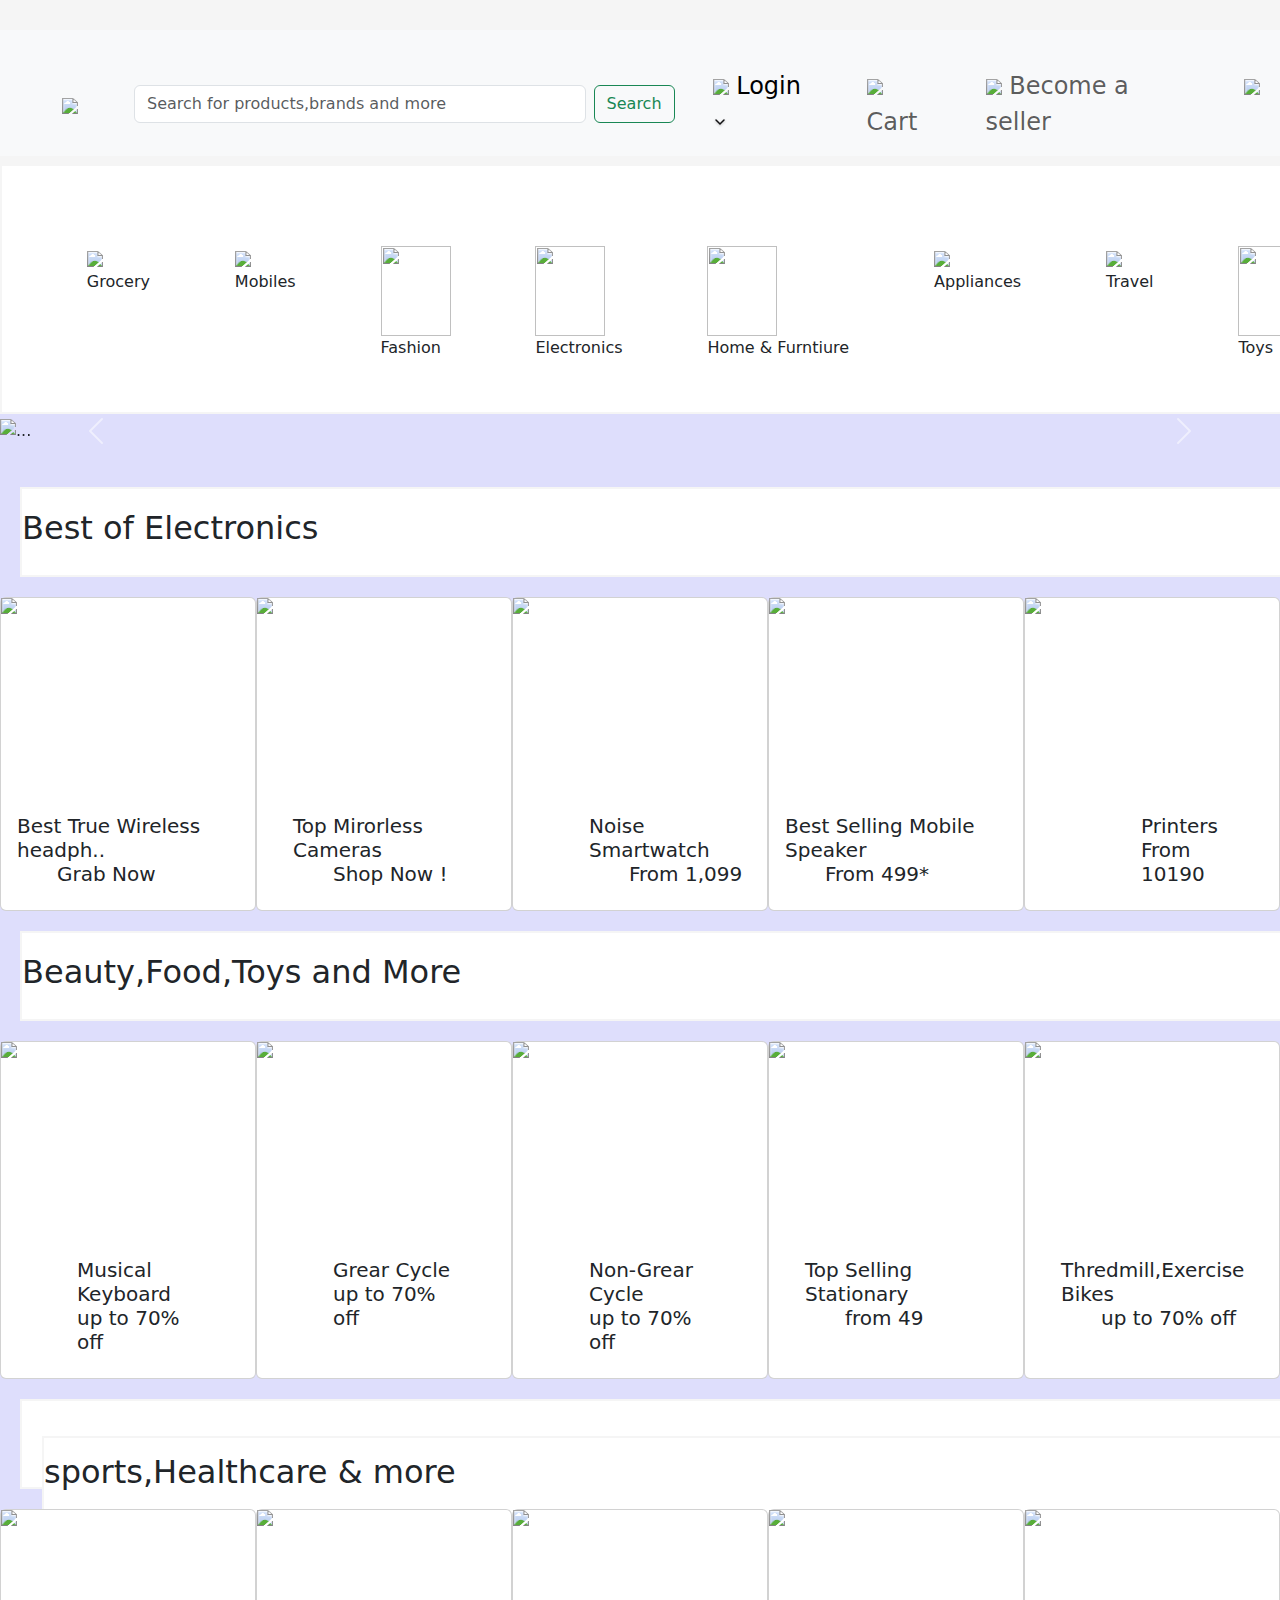
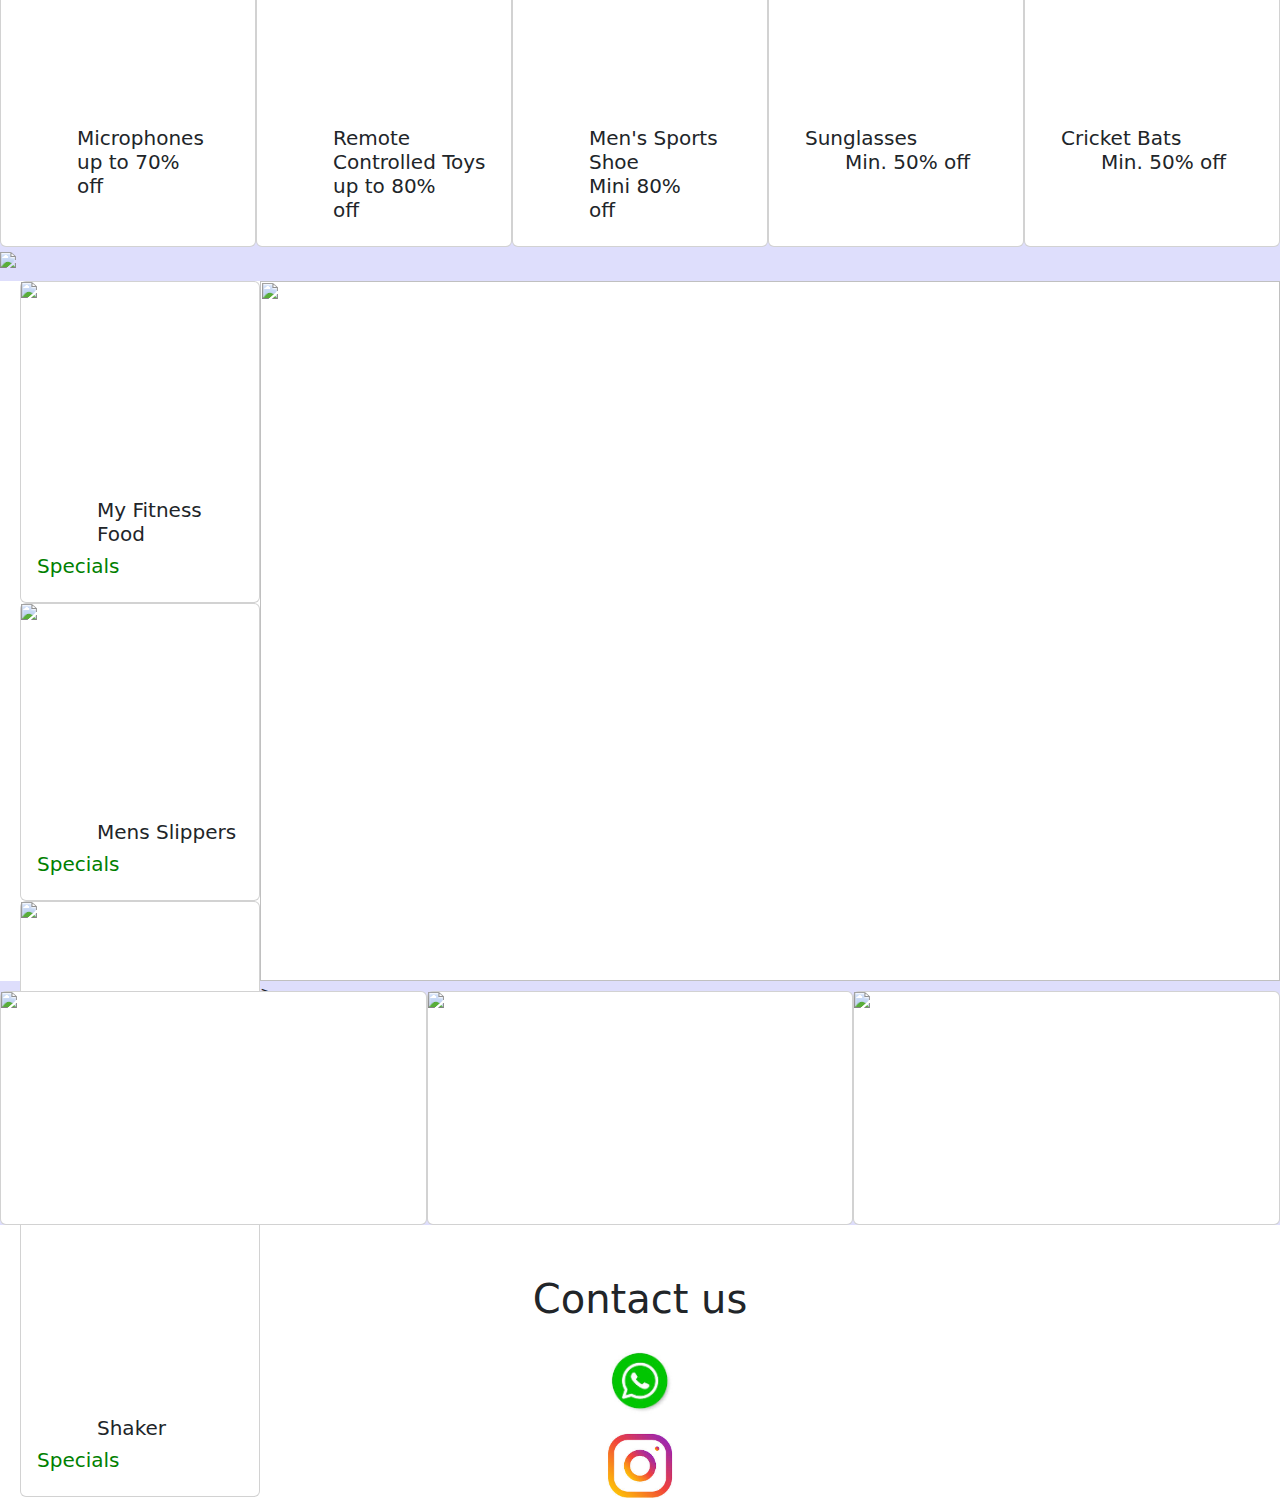
==== index.html @ 63bba064 "ecommerce" ====
<!doctype html>
<html lang="en">
  <head>
    <meta charset="utf-8">
    <meta name="viewport" content="width=device-width, initial-scale=1">
    <title>flipkart</title>
    <link href="https://cdn.jsdelivr.net/npm/bootstrap@5.3.3/dist/css/bootstrap.min.css" rel="stylesheet" integrity="sha384-QWTKZyjpPEjISv5WaRU9OFeRpok6YctnYmDr5pNlyT2bRjXh0JMhjY6hW+ALEwIH" crossorigin="anonymous">
    <script src="https://cdn.jsdelivr.net/npm/@popperjs/core@2.11.8/dist/umd/popper.min.js" integrity="sha384-I7E8VVD/ismYTF4hNIPjVp/Zjvgyol6VFvRkX/vR+Vc4jQkC+hVqc2pM8ODewa9r" crossorigin="anonymous"></script>
<script src="https://cdn.jsdelivr.net/npm/bootstrap@5.3.3/dist/js/bootstrap.min.js" integrity="sha384-0pUGZvbkm6XF6gxjEnlmuGrJXVbNuzT9qBBavbLwCsOGabYfZo0T0to5eqruptLy" crossorigin="anonymous"></script>
<link rel="stylesheet" href="style.css">
<link rel="icon" href="https://tse1.mm.bing.net/th?id=OIP.K0SmXuxU9qfUQf_ccYJQ_AHaHa&pid=Api&P=0&h=180">
</head>
  <body>
     <div class="navbar">
        <nav class="navbar navbar-expand-lg bg-body-tertiary">
            <div class="container-fluid">
             
              <a class="navbar-brand" id="logo">
                <img src="https://static-assets-web.flixcart.com/batman-returns/batman-returns/p/images/fkheaderlogo_exploreplus-44005d.svg">
              </a>
              <button class="navbar-toggler" type="button" data-bs-toggle="collapse" data-bs-target="#navbarSupportedContent" aria-controls="navbarSupportedContent" aria-expanded="false" aria-label="Toggle navigation">
                <span class="navbar-toggler-icon"></span>
              </button>
              <div class="collapse navbar-collapse" id="navbarSupportedContent">
                <form class="d-flex" role="search" id="bar">
                  <input class="form-control me-2" type="search" placeholder="Search for products,brands and more" aria-label="Search" id="bar1">
                  <button class="btn btn-outline-success" type="submit">Search</button>
                </form>
                <div class="navbar-left">
                    <ul class="navbar-nav me-auto mb-2 mb-lg-0">
                        <li class="nav-item" id="item-nav">
                          <a class="nav-link active" aria-current="page" href="#">
                            <img src="https://static-assets-web.flixcart.com/batman-returns/batman-returns/p/images/profile-52e0dc.svg">
                            <h>Login</h>
                            <img src="[data-uri]">
                          </a>
                        </li>
                        <li class="nav-item" id="item-nav">
                          <a class="nav-link" href="#">
                            <img src="https://static-assets-web.flixcart.com/batman-returns/batman-returns/p/images/header_cart-eed150.svg">
                            <h>Cart</h>
                          </a>
                        </li>
                        <li class="nav-item" id="item-nav">
                          <a class="nav-link ">
                            <img src="https://static-assets-web.flixcart.com/batman-returns/batman-returns/p/images/Store-9eeae2.svg">
                                <h> Become a seller</h>
                          </a>
                        </li>
                        <li class="nav-item" id="item-nav">
                            <a class="nav-link ">
                              <img src="https://static-assets-web.flixcart.com/batman-returns/batman-returns/p/images/header_3verticalDots-ea7819.svg">
                            </a>
                          </li>
                      </ul>
                </div>
              </div>
            </div>
          </nav>
       </div>
     </div>
     <div id="navnext">
        <a src="https://www.flipkart.com/grocery-supermart-store?marketplace=GROCERY&fm=neo%2Fmerchandising&iid=M_74c12867-5eb8-4ddf-a875-1bf33168364e_1_372UD5BXDFYS_MC.CBUR1Q46W5F1&otracker=hp_rich_navigation_1_1.navigationCard.RICH_NAVIGATION_Grocery_CBUR1Q46W5F1&otracker1=hp_rich_navigation_PINNED_neo%2Fmerchandising_NA_NAV_EXPANDABLE_navigationCard_cc_1_L0_view-all&cid=CBUR1Q46W5F1">
            <img src="https://rukminim1.flixcart.com/flap/94/94/image/29327f40e9c4d26b.png?q=100">
            <br>
            <h>Grocery</h>
        </a>
        <a>
                <img src="https://rukminim1.flixcart.com/flap/94/94/image/22fddf3c7da4c4f4.png?q=100"> <br>
                <h>Mobiles</h>
        </a>
        <a>

            <img src="https://tse4.mm.bing.net/th?id=OIP.-4gkV_vq2steYDCr54M4_gHaFO&pid=Api&P=0&h=100" id="fa">
            <br>
            <h>Fashion</h>
        </a>
        <a>
            <img src="https://tse4.mm.bing.net/th?id=OIP.T08srnMABKd5sEUYyjH9PwHaFN&pid=Api&P=0&h=90" id="fa"> <br>
            <h> Electronics</h>
        </a>
        <a>
            <img src="https://tse3.mm.bing.net/th?id=OIP.CpX60KoA_bSijC-ANrhvsAHaHa&pid=Api&P=0&h=180" id="fa"><br>
            <h> Home & Furntiure</h>
        </a>
        <a>
            <img src="https://rukminim1.flixcart.com/fk-p-flap/94/94/image/0139228b2f7eb413.jpg?q=100"> <br>
            <h>Appliances</h>
        </a>
        <a>
            <img src="https://rukminim1.flixcart.com/flap/94/94/image/71050627a56b4693.png?q=100"> <br>
            <h> Travel</h>
        </a>
        <a>
            <img src="https://purepng.com/public/uploads/large/purepng.com-teddy-bearobjectstoybearteddy-beardoll-631521882725jykyi.png"id="fa"><br>
            <h>Toys</h>
        </a>
        <a>
            <img src="https://cdn.dnaindia.com/sites/default/files/styles/full/public/2018/06/14/692992-electrictwowheeler-061418.jpg"id=fa><br>
            <h> Two Wheeelers</h>
        </a>
     </div>
     <div class="courasel">
        <div id="carouselExample" class="carousel slide">
            <div class="carousel-inner">
              <div class="carousel-item active">
                <img src="https://rukminim1.flixcart.com/fk-p-flap/1600/270/image/dd9758027c1159c0.jpg?q=20" class="d-block w-110 " alt="...">
              </div>
              <div class="carousel-item">
                <img src="https://rukminim1.flixcart.com/fk-p-flap/1600/270/image/345037032e3daaaf.jpg?q=20" class="d-block w-110" alt="...">
              </div>
              <div class="carousel-item">
                <img src="https://rukminim1.flixcart.com/fk-p-flap/1600/270/image/344b415ae558759a.jpg?q=20" class="d-block w-110" alt="...">
              </div>
              <div class="carousel-item">
                <img src="https://rukminim1.flixcart.com/fk-p-flap/1600/270/image/1e31c9d65e3b4592.jpg?q=20" class="d-block w-110" alt="...">
              </div>
              <div class="carousel-item">
                <img src="https://rukminim1.flixcart.com/fk-p-flap/1600/270/image/1f25201ced5d720d.jpg?q=20" class="d-block w-110" alt="...">
              </div>
            </div>
            <button class="carousel-control-prev" type="button" data-bs-target="#carouselExample" data-bs-slide="prev">
              <span class="carousel-control-prev-icon"  aria-hidden="true"></span>
              <span class="visually-hidden">Previous</span>
            </button>
            <button class="carousel-control-next" type="button" data-bs-target="#carouselExample" data-bs-slide="next">
              <span class="carousel-control-next-icon" aria-hidden="true"></span>
              <span class="visually-hidden">Next</span>
            </button>
          </div>
     </div>
     <br>
     <div class="a">
        <h> Best of Electronics</h>  
     </div>
     <div class="c">
        
        <div class="card" style="width: 18rem;" id="c1">
            <img src="https://tse2.mm.bing.net/th?id=OIP.R-umRfJL1rGqSiLNRWQYigHaHa&pid=Api&P=0&h=180" id="i1">
            <div class="card-body">
              <h5 class="card-title">Best True Wireless headph..</h><br> 
              <p class="card-text" id="c1p1">Grab Now</p>
            </div>
          </div>
          <div class="card" style="width: 18rem;" id="c1">
            <img src="https://purepng.com/public/uploads/large/purepng.com-photo-cameraphoto-cameracameracapturing-imagesphotographsdslrstill-camera-1701528367177eodfh.png" id="i1">
            <div class="card-body">
              <h5 class="card-title" id="c1h2">Top Mirorless Cameras</h><br> 
              <p class="card-text" id="c1p1">Shop Now !</p>
            </div>
          </div>
          <div class="card" style="width: 18rem;" id="c1">
            <img src="https://tse2.mm.bing.net/th?id=OIP.S6dW2Tz4tiz0Q1ALaJIl3AHaIQ&pid=Api&P=0&h=180" id="i1">
            <div class="card-body">
              <h5 class="card-title" id="c1h3">Noise Smartwatch</h><br> 
              <p class="card-text" id="c1p1">From 1,099</p>
            </div>
          </div>
          <div class="card" style="width: 18rem;" id="c1">
            <img src="https://tse2.mm.bing.net/th?id=OIP.tmSeR1xfm0B-T0u8kzOrCgHaHa&pid=Api&P=0&h=180" id="i1">
            <div class="card-body">
              <h5 class="card-title">Best Selling Mobile Speaker</h><br> 
              <p class="card-text" id="c1p1">From 499*</p>
            </div>
          </div>
          <div class="card" style="width: 18rem;" id="c1">
            <img src="https://tse1.mm.bing.net/th?id=OIP.7pfpb1Xd5Y7BZMw8NAYbkAHaE7&pid=Api&P=0&h=180https://tse1.mm.bing.net/th?id=OIP.7pfpb1Xd5Y7BZMw8NAYbkAHaE7&pid=Api&P=0&h=180" id="i1">
            <div class="card-body">
              <h5 class="card-title" id="c1h5">Printers</h><br> 
              <p class="card-text" id="c1p2">From 10190</p>
            </div>
          </div>
     </div>
     <div class="a">
        <h> Beauty,Food,Toys and More  </h>  
     </div>
     <div class="ca">
        <div class="card" style="width: 18rem;" id="c1">
            <img src="https://tse2.mm.bing.net/th?id=OIP.7AnLy0TOph7EscUUyBe1zwHaEk&pid=Api&P=0&h=180" id="i1">
            <div class="card-body">
              <h5 class="card-title" id="c1h3">Musical Keyboard</h><br> 
              <p class="card-text" id="c1p2">up to 70% off</p>
            </div>
          </div>
    
        <div class="card" style="width: 18rem;" id="c1">
            <img src="https://tse1.mm.bing.net/th?id=OIP.MiIg81oCiAsXHeRlHPLyTwHaEy&pid=Api&P=0&h=180" id="i1">
            <div class="card-body">
              <h5 class="card-title" id="c1h3">Grear Cycle</h><br> 
              <p class="card-text" id="c1p2">up to 70% off</p>
            </div>
          </div>
          <div class="card" style="width: 18rem;" id="c1">
            <img src="https://tse1.mm.bing.net/th?id=OIP.dxvXFTftubkYygvDuXuUsQHaHa&pid=Api&P=0&h=180" id="i1">
            <div class="card-body">
              <h5 class="card-title" id="c1h3">Non-Grear Cycle</h><br> 
              <p class="card-text" id="c1p2">up to 70% off</p>
            </div>
          </div>
          <div class="card" style="width: 18rem;" id="c1">
            <img src="https://tse3.mm.bing.net/th?id=OIP.LPmnIFDlqfODC506KFqUXQHaFk&pid=Api&P=0&h=180" id="i1">
            <div class="card-body">
              <h5 class="card-title" id="c1h2">Top Selling Stationary</h><br> 
              <p class="card-text" id="c1p1">from 49</p>
            </div>
          </div>
          <div class="card" style="width: 18rem;" id="c1">
            <img src="https://tse4.mm.bing.net/th?id=OIP.EyKQou_q4jRuCDymbmiNlwHaFk&pid=Api&P=0&h=180" id="i1">
            <div class="card-body">
              <h5 class="card-title" id="c1h2">Thredmill,Exercise Bikes</h><br> 
              <p class="card-text" id="c1p1">up to 70% off</p>
            </div>
          </div>
    </div>
    <div class="a">
      <h1 class="h3">
        sports,Healthcare & more
      </h>
    </div>
      <div class="cb">
        <div class="card" style="width: 18rem;" id="c1">
            <img src="https://tse4.mm.bing.net/th?id=OIP.TTbJrxQDD0f1RhKRgdjxTgHaHa&pid=Api&P=0&h=180" id="i1">
            <div class="card-body">
              <h5 class="card-title" id="c1h3">Microphones</h><br> 
              <p class="card-text" id="c1p2">up to 70% off</p>
            </div>
          </div>
    
        <div class="card" style="width: 18rem;" id="c1">
            <img src="https://tse4.mm.bing.net/th?id=OIP.ApZT9Xly7KDlPmA9728SbQHaHa&pid=Api&P=0&h=180" id="i1">
            <div class="card-body">
              <h5 class="card-title" id="c1h3">Remote Controlled Toys</h><br> 
              <p class="card-text" id="c1p2">up to 80% off</p>
            </div>
          </div>
          <div class="card" style="width: 18rem;" id="c1">
            <img src="https://tse3.mm.bing.net/th?id=OIP.-EI3TXaeDsgjmEeCIvyPZQHaFj&pid=Api&P=0&h=180" id="i1">
            <div class="card-body">
              <h5 class="card-title" id="c1h3">Men's Sports Shoe</h><br> 
              <p class="card-text" id="c1p2">Mini 80% off</p>
            </div>
          </div>
          <div class="card" style="width: 18rem;" id="c1">
            <img src="https://tse4.mm.bing.net/th?id=OIP.Dv3bEF3WyemSkoqhuVchkAHaEr&pid=Api&P=0&h=180" id="i1">
            <div class="card-body">
              <h5 class="card-title" id="c1h2">Sunglasses</h><br> 
              <p class="card-text" id="c1p1">Min. 50% off</p>
            </div>
          </div>
          <div class="card" style="width: 18rem;" id="c1">
            <img src="https://tse4.mm.bing.net/th?id=OIP.L3IBSD5ifJBWQLAYYx2fHgAAAA&pid=Api&P=0&h=180" id="i1">
            <div class="card-body">
              <h5 class="card-title" id="c1h2">Cricket Bats</h><br> 
              <p class="card-text" id="c1p1">Min. 50% off</p>
            </div>
          </div>
    </div>
    <div class="single image">
       <img src="https://rukminim1.flixcart.com/fk-p-flap/1600/350/image/79e157c84ac42c65.png?q=20">
    </div>
    <div class="parent">
      <div  id="a">
        <div class="a1">
          <div class="card" style="width: 15rem;" id="c1">
            <img src="https://tse2.mm.bing.net/th?id=OIP.6EU7rJ2VrrKSTYbCc4R3oQHaHa&pid=Api&P=0&h=180" id="i1">
            <div class="card-body">
              <h5 class="card-title" id="c1h3">My Fitness Food</h><br> 
              <h5 class="card-title" id="a1h3"><span>Specials</span></h5>
            </div>
          </div>
          <div class="card" style="width: 15rem;" id="c1">
            <img src="https://tse1.mm.bing.net/th?id=OIP.P4P3YGiQLiMAXMtkVDGP7wHaFN&pid=Api&P=0&h=180" id="i1">
            <div class="card-body">
              <h5 class="card-title" id="c1h3">Mens Slippers</h><br> 
              <h5 class="card-title" id="a1h3"><span>Specials</span></h5>
            </div>
          </div>
          <div class="card" style="width: 15rem;" id="c1" >
            <img src="https://tse2.mm.bing.net/th?id=OIP.pv7EcZj_0Ws5mgjKw9QAfgHaHa&pid=Api&P=0&h=180" id="i1">
            <div class="card-body">
              <h5 class="card-title" id="c1h3"MUSCLEBLAZE</h><br> 
              <h5 class="card-title" id="a1h3"><span>Specials</span></h5>
            </div>
          </div>
          <div class="card" style="width: 15rem;" id="c1">
            <img src="https://tse2.mm.bing.net/th?id=OIP.jJrkXKOJll7sph4ToizqFQHaHa&pid=Api&P=0&h=180" id="i1">
            <div class="card-body">
              <h5 class="card-title" id="c1h3">Shaker  </h><br> 
              <h5 class="card-title" id="a1h3"><span>Specials</span></h5>
            </div>
          </div>
        </div>
      </div>
      <div  id="b">
        <img src="https://tse4.mm.bing.net/th?id=OIP.tQDV764uCuYm87yiMKlZ6QAAAA&pid=Api&P=0&h=180" id="b">>  
      </div> 
    </div>
    <div class="parent">
      <div class="card" style="width: 32rem; " id="c2">
        <img src="https://rukminim2.flixcart.com/fk-p-flap/520/280/image/94fa53fdc3f45c10.jpg?q=20" id="i1">
        <div class="card-body">
        </div>
      </div>
      <div class="card" style="width: 32rem; " id="c2">
        <img src="https://rukminim2.flixcart.com/fk-p-flap/520/280/image/1c7f8fc78f8e1cc3.jpg?q=20" id="i1">
        <div class="card-body">
        </div>
      </div>
      <div class="card" style="width: 32rem; " id="c2">
        <img src="https://rukminim2.flixcart.com/fk-p-flap/520/280/image/1c7f8fc78f8e1cc3.jpg?q=20" id="i1">
        <div class="card-body">
        </div>
      </div>
    </div>
    <div class="conclusion">
     
        <h1 class="conclusionh">
          Contact us
        </h1>
        <a>
          <img src="[data-uri]" class="social">
        </a>
        <a>
          <img src="[data-uri]" class="social1">
        </a>
    </div>
    <script src="https://cdn.jsdelivr.net/npm/bootstrap@5.3.3/dist/js/bootstrap.bundle.min.js" integrity="sha384-YvpcrYf0tY3lHB60NNkmXc5s9fDVZLESaAA55NDzOxhy9GkcIdslK1eN7N6jIeHz" crossorigin="anonymous"></script>
  </body>
</html>
---- style.css ----
body
{
    background-color: rgb(222, 222, 252);
}
.navbar
{
    width: 100%;
    padding-top: 30px;
    background-color: whitesmoke;
    position: sticky;
}
#bar
{
    padding-left: 40px;
    width: 50%;
    height: 80%;
   
}
.bar1
{
    background-color: rgb(16, 235, 235);
}
.navbar-left
{
    font-size: x-large;
}
#item-nav
{
    padding-left: 30px;
}
#logo

{
    padding-left: 50px;
}
#navnext
{ 
    position: static;
    height: 250px;
    width: 1600px;
    border: 2px solid whitesmoke;
   padding-top: 80px;
    background-color: white;
    display: flex;
    flex-direction: row;
    justify-content: space-evenly;
    align-content: center;
}
#fa
{
    height: 90px;
    width: 70px;
}
.a
{
    
    height: 90px;
    width: 1512px;
    border: 2px solid whitesmoke;
    font-size: xx-large;
    font: weight 500px;
    margin: 20px;
    background-color: white;
    padding-top: 15px;
}

#i1
{
    height: 200px;
}
#c1p1
{
   font-weight: 60px;
    padding-left: 40px;
}
.c
{
    display: flex;
    flex-direction: row;
    justify-content: space-evenly;
}
#c1h5
{
    padding-left: 100px;
}
#c1h2
{
    padding-left: 20px;
}
#c1h3
{
    padding-left: 60px ;
}
#c1p2
{
    padding-right: 50px;
}
.courasel
{
    padding-top: 5px;

}
.ca
{   
    
    display: flex;
    flex-direction: row;
    justify-content: space-evenly;
}
.h3
{
    height: 90px;
    width: 1512px;
    border: 2px solid whitesmoke;
    font-size: xx-large;
    font: weight 500px;
    margin: 20px;
    background-color: white;
    padding-top: 15px;
}
.cb
{
    display: flex;
    flex-direction: row;
    justify-content: space-evenly;
}
.parent
{
 display: flex;
 flex-direction: row;
 justify-content: space-evenly;
 margin-top: 10px;

}
#a
{
  background-color: white;
  width: 700px;
  height: 700px;
 
}
#b
{
 background-color: white;
 height: 700px;
 width: 1020px;
}
#a1h3
{
    color: green;
}
.a1
{
    margin-left: 20px;
    display: flex;
    flex-flow: row wrap;
    justify-content: space-around;
}
.conclusion
{
    display: flex;
   text-align: center;
   justify-content: center;
   align-content: center;
   background-color: white;
  flex-direction: column;
   
}
.conclusionh:hover
{
 color: green;
}
.conclusionh
{
    margin-top: 50px;
}
.social
{
    height: 100px;
    width: 100px;
}
.social1
{
    height: 70px;
    width: 70px;
}
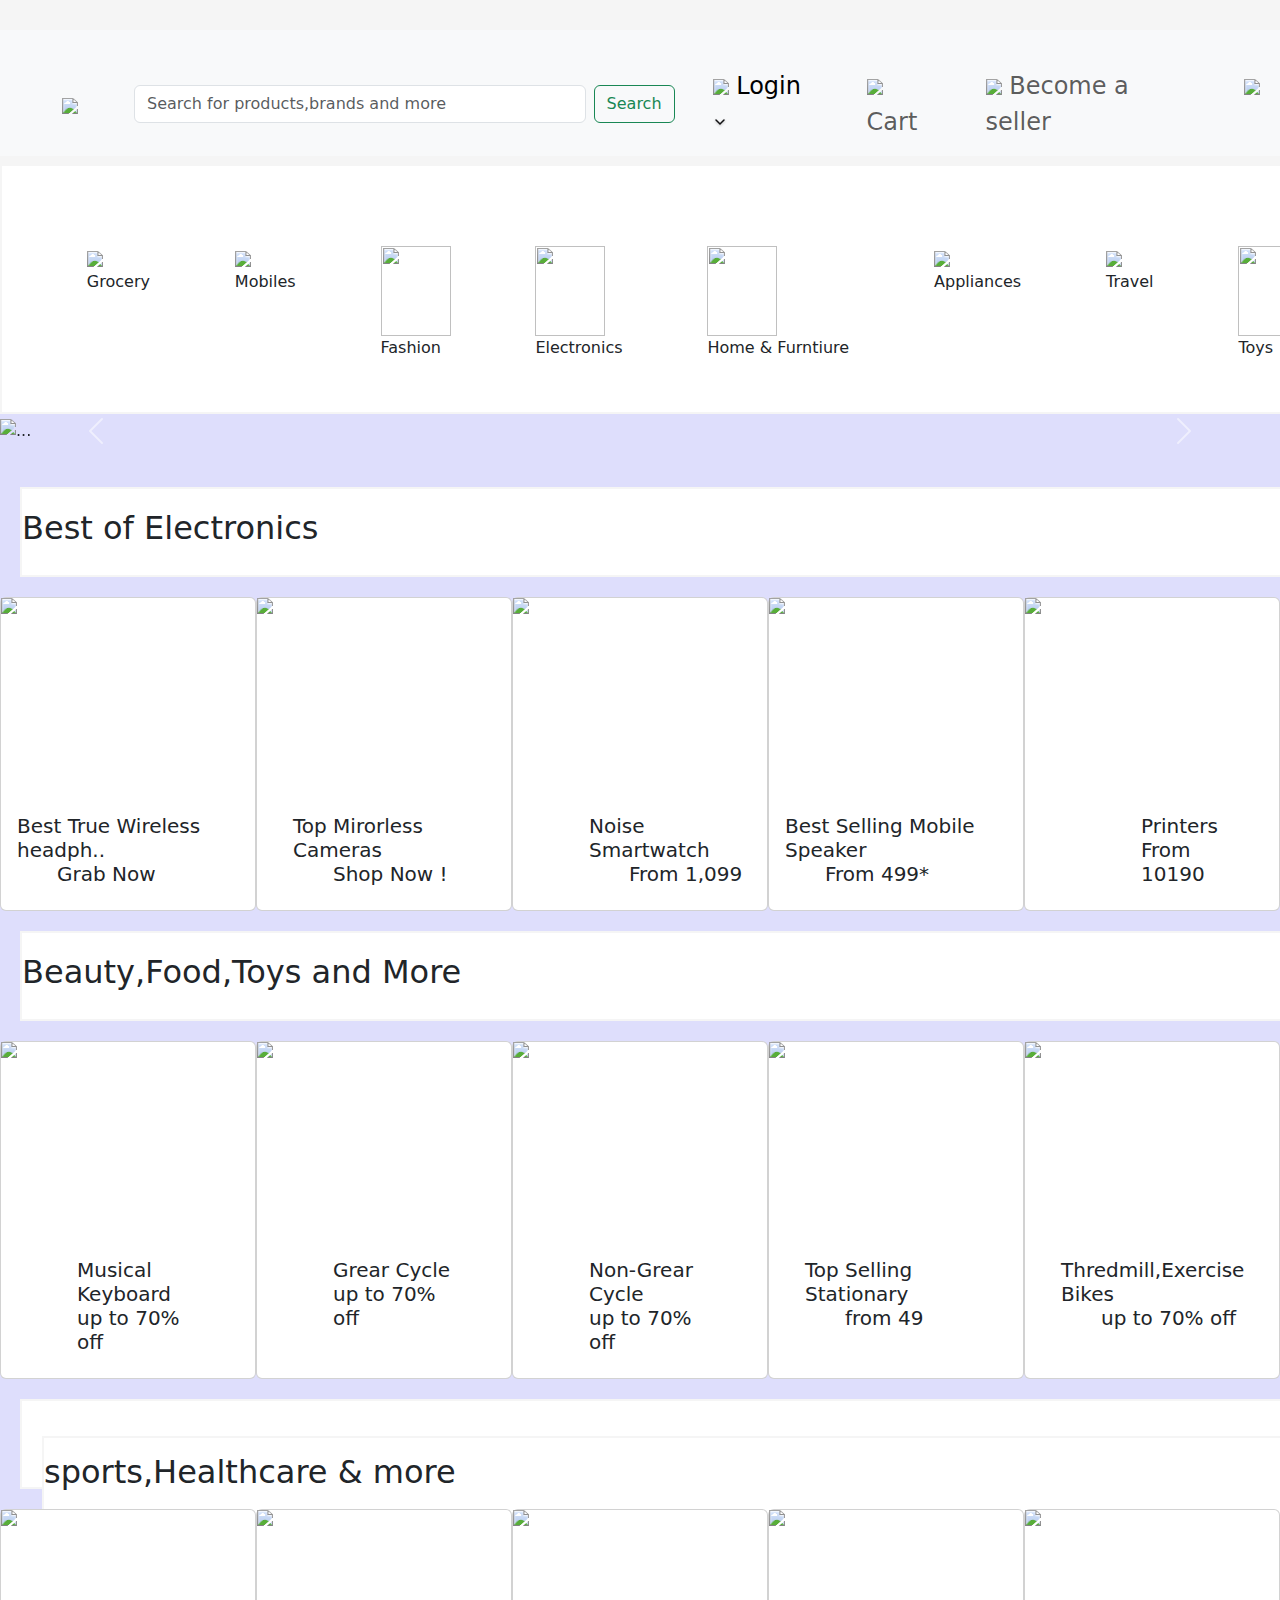
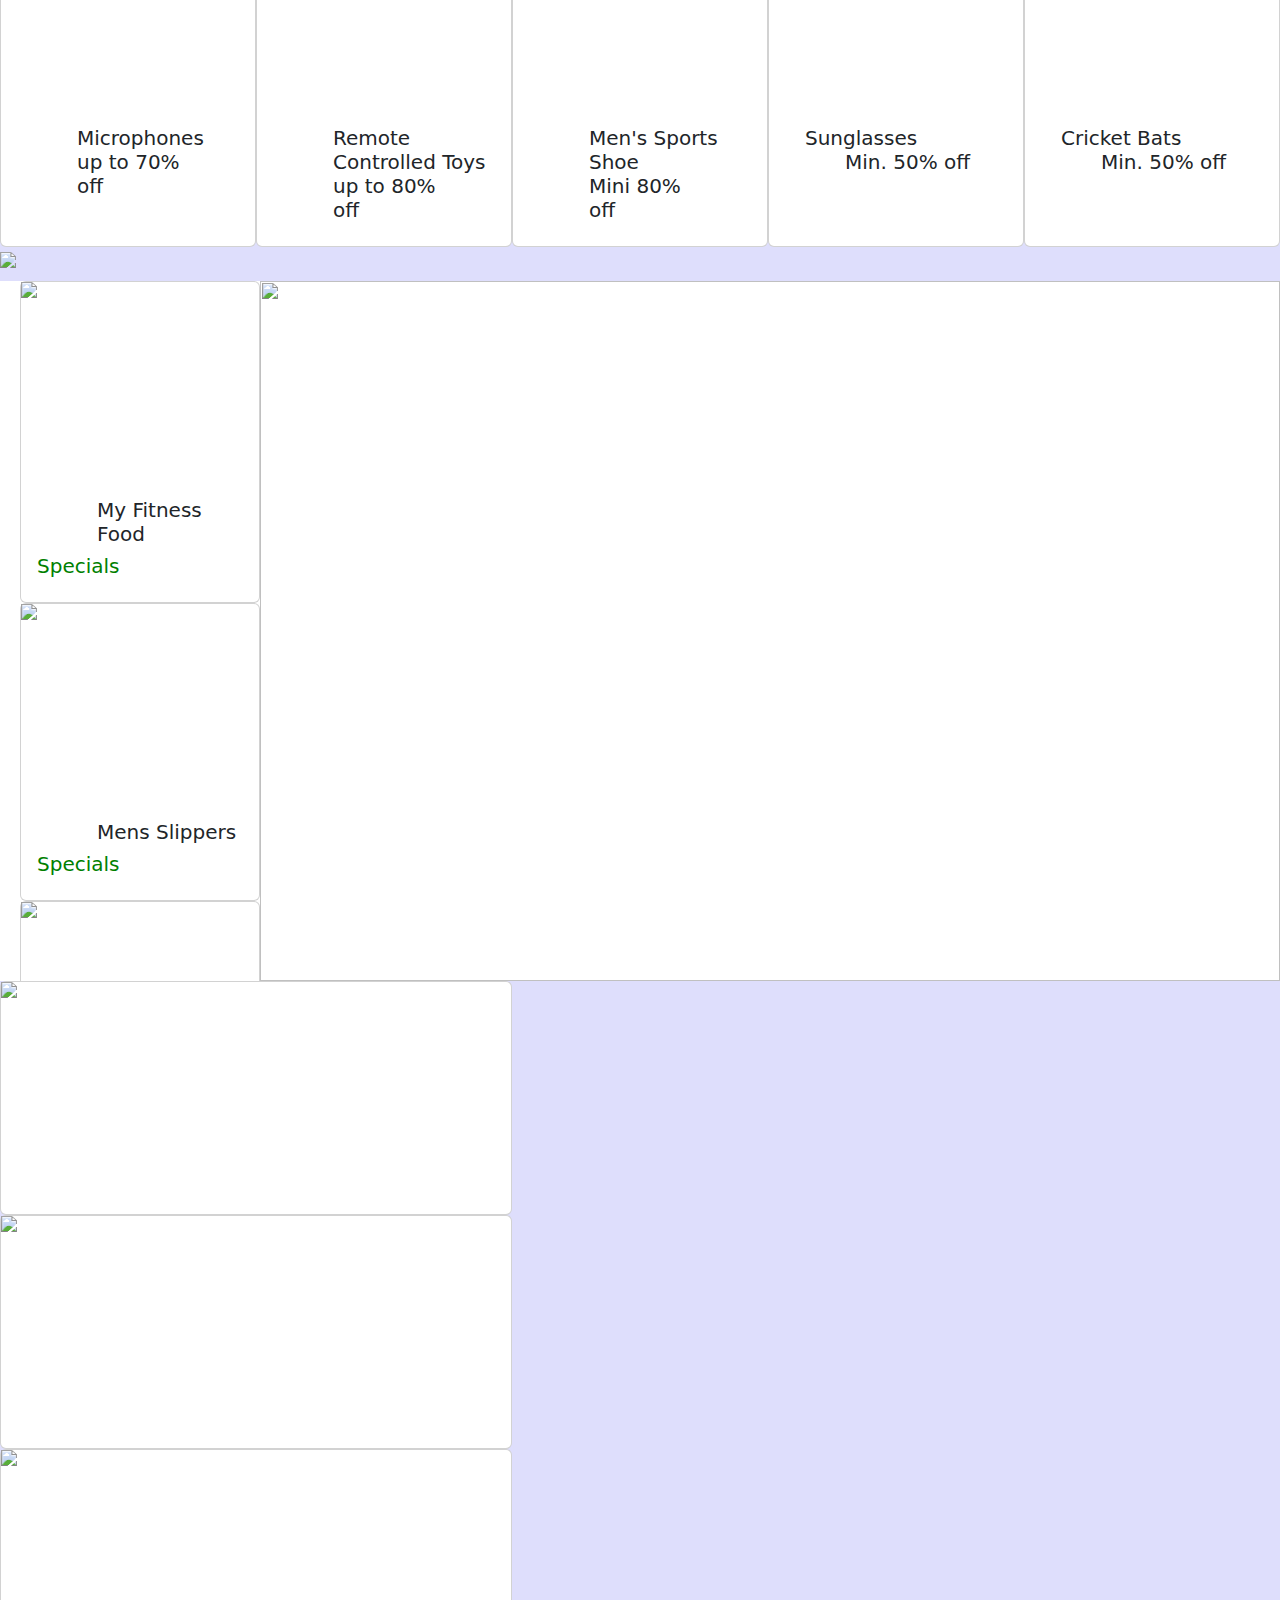
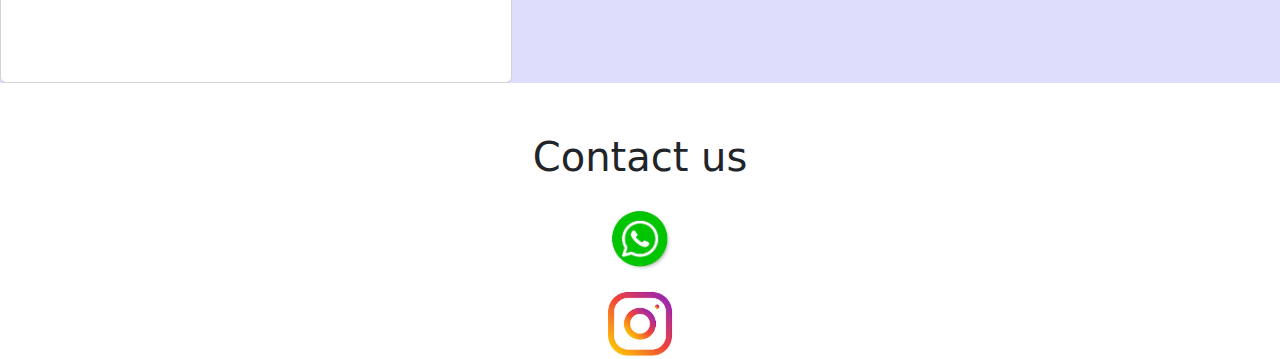
==== commit d78d9e22: "Update index.html" ====
--- a/index.html
+++ b/index.html
@@ -255,8 +255,8 @@
             </div>
           </div>
     </div>
-    <div class="single image">
-       <img src="https://rukminim1.flixcart.com/fk-p-flap/1600/350/image/79e157c84ac42c65.png?q=20">
+    <div class="image">
+       <img src="https://rukminim2.flixcart.com/fk-p-flap/1600/270/image/78e89d02375d5222.jpg?q=20" style="max-width: 100%;">
     </div>
     <div class="parent">
       <div  id="a">
@@ -295,7 +295,7 @@
         <img src="https://tse4.mm.bing.net/th?id=OIP.tQDV764uCuYm87yiMKlZ6QAAAA&pid=Api&P=0&h=180" id="b">>  
       </div> 
     </div>
-    <div class="parent">
+    <div class="parent1">
       <div class="card" style="width: 32rem; " id="c2">
         <img src="https://rukminim2.flixcart.com/fk-p-flap/520/280/image/94fa53fdc3f45c10.jpg?q=20" id="i1">
         <div class="card-body">
@@ -326,4 +326,4 @@
     </div>
     <script src="https://cdn.jsdelivr.net/npm/bootstrap@5.3.3/dist/js/bootstrap.bundle.min.js" integrity="sha384-YvpcrYf0tY3lHB60NNkmXc5s9fDVZLESaAA55NDzOxhy9GkcIdslK1eN7N6jIeHz" crossorigin="anonymous"></script>
   </body>
-</html>+</html>
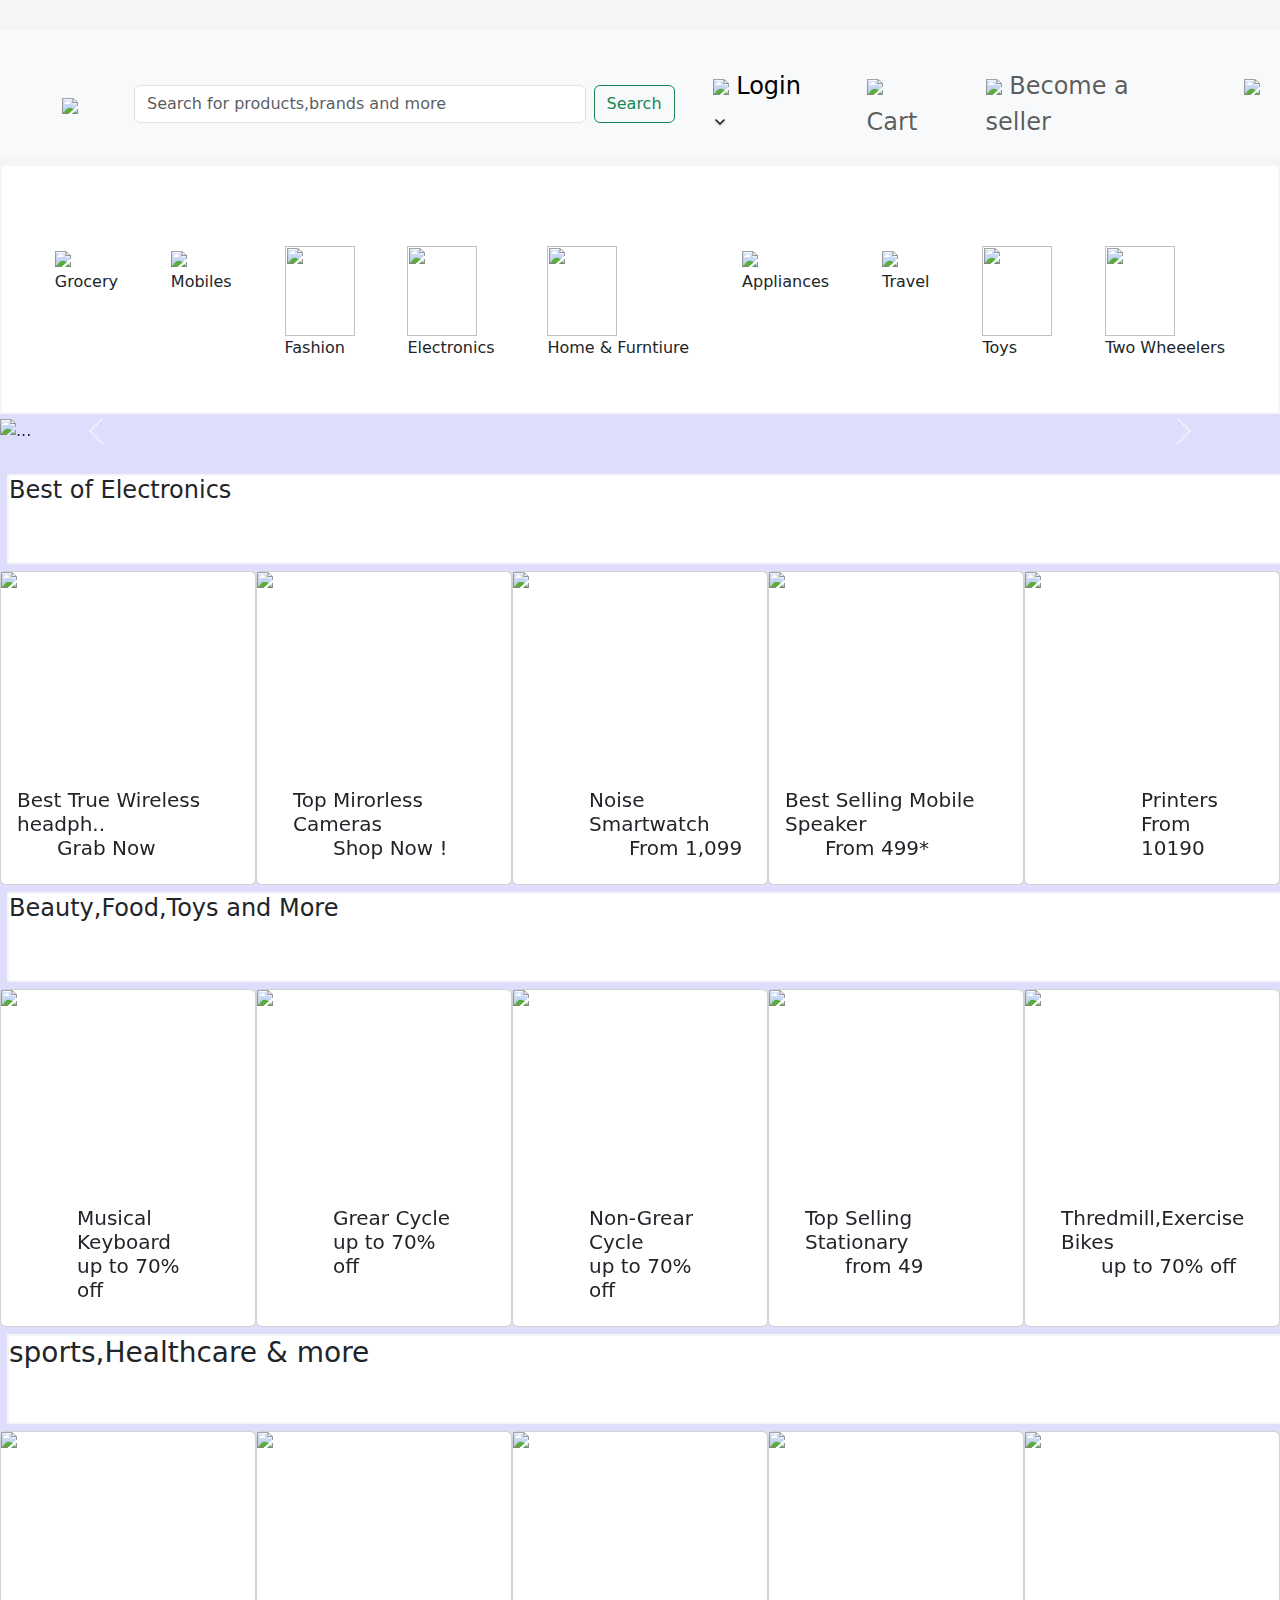
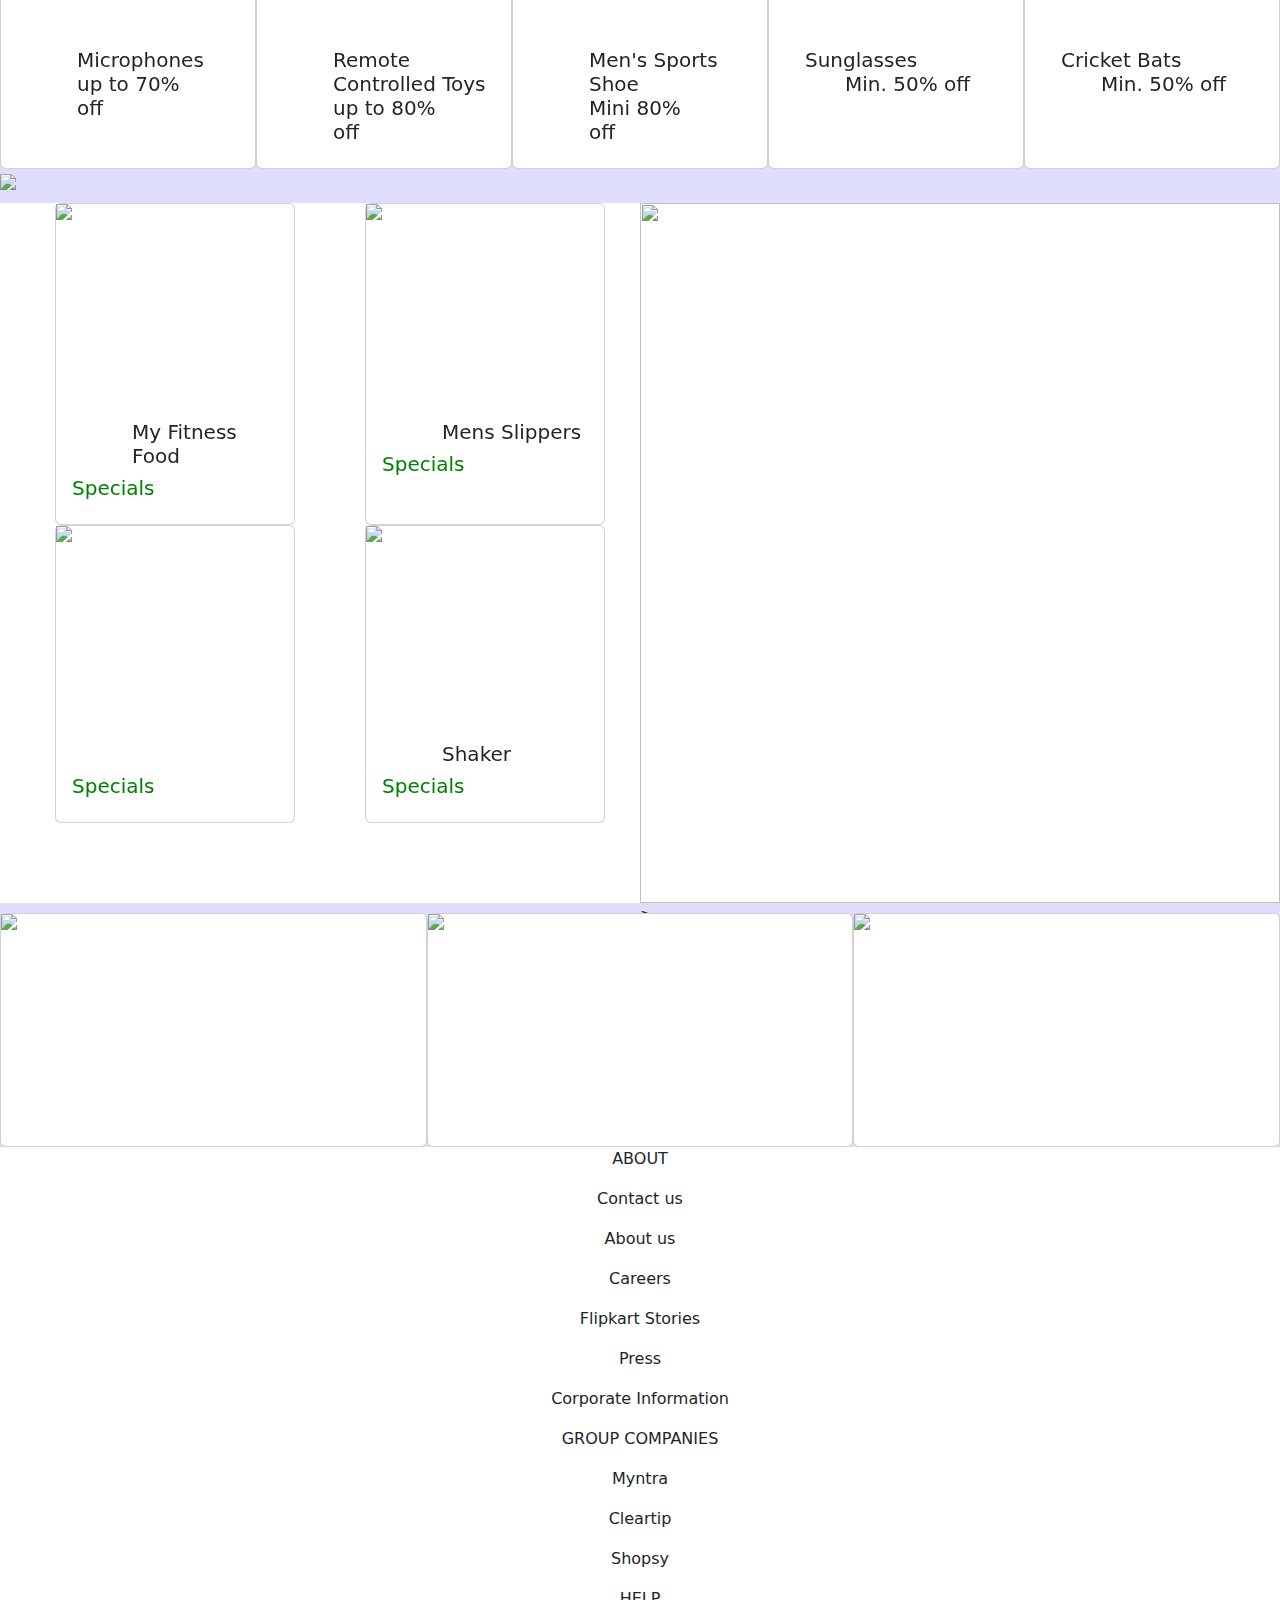
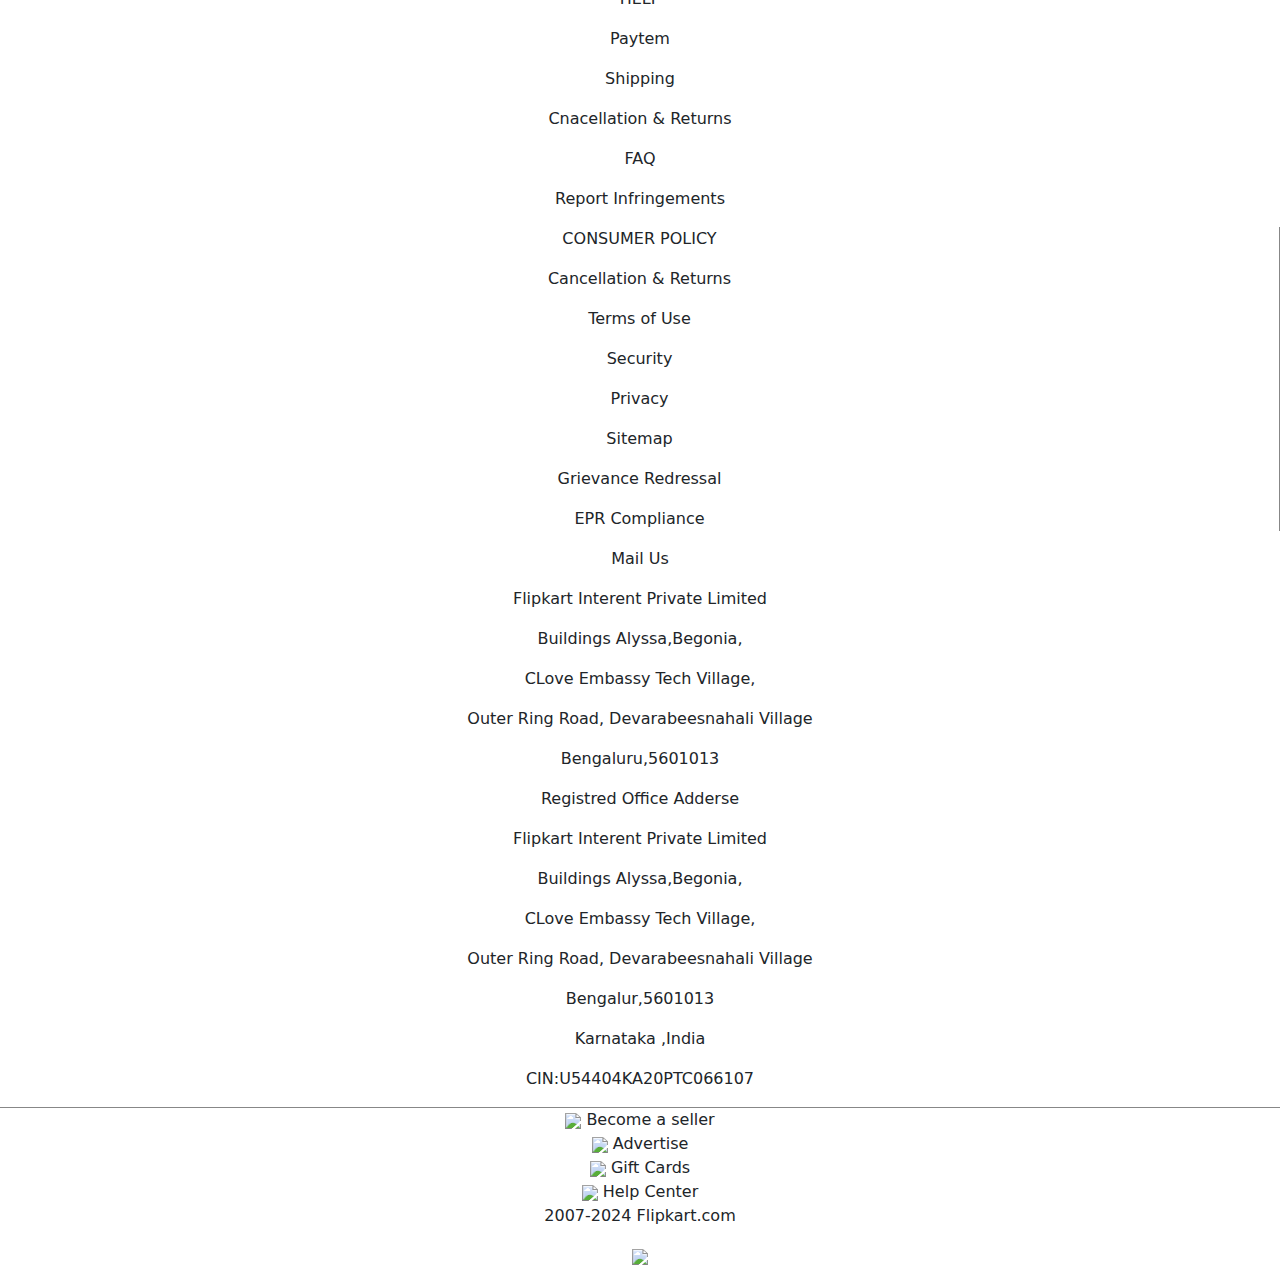
==== commit c4efeb5b: "Update index.html" ====
--- a/index.html
+++ b/index.html
@@ -12,7 +12,7 @@
 </head>
   <body>
      <div class="navbar">
-        <nav class="navbar navbar-expand-lg bg-body-tertiary">
+        <nav class="navbar navbar-expand-lg fixed-top bg-body-tertiary">
             <div class="container-fluid">
              
               <a class="navbar-brand" id="logo">
@@ -130,8 +130,9 @@
           </div>
      </div>
      <br>
-     <div class="a">
-        <h> Best of Electronics</h>  
+     <div class="head">
+      <div class="a">
+        <h4> Best of Electronics</h4>  
      </div>
      <div class="c">
         
@@ -171,8 +172,10 @@
             </div>
           </div>
      </div>
-     <div class="a">
-        <h> Beauty,Food,Toys and More  </h>  
+     </div>
+     <div class="head1">
+      <div class="a">
+        <h4> Beauty,Food,Toys and More  </h4>  
      </div>
      <div class="ca">
         <div class="card" style="width: 18rem;" id="c1">
@@ -212,49 +215,52 @@
             </div>
           </div>
     </div>
-    <div class="a">
-      <h1 class="h3">
-        sports,Healthcare & more
-      </h>
-    </div>
-      <div class="cb">
-        <div class="card" style="width: 18rem;" id="c1">
-            <img src="https://tse4.mm.bing.net/th?id=OIP.TTbJrxQDD0f1RhKRgdjxTgHaHa&pid=Api&P=0&h=180" id="i1">
-            <div class="card-body">
-              <h5 class="card-title" id="c1h3">Microphones</h><br> 
-              <p class="card-text" id="c1p2">up to 70% off</p>
-            </div>
-          </div>
-    
-        <div class="card" style="width: 18rem;" id="c1">
-            <img src="https://tse4.mm.bing.net/th?id=OIP.ApZT9Xly7KDlPmA9728SbQHaHa&pid=Api&P=0&h=180" id="i1">
-            <div class="card-body">
-              <h5 class="card-title" id="c1h3">Remote Controlled Toys</h><br> 
-              <p class="card-text" id="c1p2">up to 80% off</p>
-            </div>
-          </div>
-          <div class="card" style="width: 18rem;" id="c1">
-            <img src="https://tse3.mm.bing.net/th?id=OIP.-EI3TXaeDsgjmEeCIvyPZQHaFj&pid=Api&P=0&h=180" id="i1">
-            <div class="card-body">
-              <h5 class="card-title" id="c1h3">Men's Sports Shoe</h><br> 
-              <p class="card-text" id="c1p2">Mini 80% off</p>
-            </div>
-          </div>
-          <div class="card" style="width: 18rem;" id="c1">
-            <img src="https://tse4.mm.bing.net/th?id=OIP.Dv3bEF3WyemSkoqhuVchkAHaEr&pid=Api&P=0&h=180" id="i1">
-            <div class="card-body">
-              <h5 class="card-title" id="c1h2">Sunglasses</h><br> 
-              <p class="card-text" id="c1p1">Min. 50% off</p>
-            </div>
-          </div>
-          <div class="card" style="width: 18rem;" id="c1">
-            <img src="https://tse4.mm.bing.net/th?id=OIP.L3IBSD5ifJBWQLAYYx2fHgAAAA&pid=Api&P=0&h=180" id="i1">
-            <div class="card-body">
-              <h5 class="card-title" id="c1h2">Cricket Bats</h><br> 
-              <p class="card-text" id="c1p1">Min. 50% off</p>
-            </div>
-          </div>
-    </div>
+     </div>
+     <div class="head2">
+      <div class="a">
+        <h4 class="h3">
+          sports,Healthcare & more
+        </h4>
+      </div>
+        <div class="cb">
+          <div class="card" style="width: 18rem;" id="c1">
+              <img src="https://tse4.mm.bing.net/th?id=OIP.TTbJrxQDD0f1RhKRgdjxTgHaHa&pid=Api&P=0&h=180" id="i1">
+              <div class="card-body">
+                <h5 class="card-title" id="c1h3">Microphones</h><br> 
+                <p class="card-text" id="c1p2">up to 70% off</p>
+              </div>
+            </div>
+      
+          <div class="card" style="width: 18rem;" id="c1">
+              <img src="https://tse4.mm.bing.net/th?id=OIP.ApZT9Xly7KDlPmA9728SbQHaHa&pid=Api&P=0&h=180" id="i1">
+              <div class="card-body">
+                <h5 class="card-title" id="c1h3">Remote Controlled Toys</h><br> 
+                <p class="card-text" id="c1p2">up to 80% off</p>
+              </div>
+            </div>
+            <div class="card" style="width: 18rem;" id="c1">
+              <img src="https://tse3.mm.bing.net/th?id=OIP.-EI3TXaeDsgjmEeCIvyPZQHaFj&pid=Api&P=0&h=180" id="i1">
+              <div class="card-body">
+                <h5 class="card-title" id="c1h3">Men's Sports Shoe</h><br> 
+                <p class="card-text" id="c1p2">Mini 80% off</p>
+              </div>
+            </div>
+            <div class="card" style="width: 18rem;" id="c1">
+              <img src="https://tse4.mm.bing.net/th?id=OIP.Dv3bEF3WyemSkoqhuVchkAHaEr&pid=Api&P=0&h=180" id="i1">
+              <div class="card-body">
+                <h5 class="card-title" id="c1h2">Sunglasses</h><br> 
+                <p class="card-text" id="c1p1">Min. 50% off</p>
+              </div>
+            </div>
+            <div class="card" style="width: 18rem;" id="c1">
+              <img src="https://tse4.mm.bing.net/th?id=OIP.L3IBSD5ifJBWQLAYYx2fHgAAAA&pid=Api&P=0&h=180" id="i1">
+              <div class="card-body">
+                <h5 class="card-title" id="c1h2">Cricket Bats</h><br> 
+                <p class="card-text" id="c1p1">Min. 50% off</p>
+              </div>
+            </div>
+      </div>
+     </div>
     <div class="image">
        <img src="https://rukminim2.flixcart.com/fk-p-flap/1600/270/image/78e89d02375d5222.jpg?q=20" style="max-width: 100%;">
     </div>
@@ -312,18 +318,88 @@
         </div>
       </div>
     </div>
-    <div class="conclusion">
-     
-        <h1 class="conclusionh">
-          Contact us
-        </h1>
-        <a>
-          <img src="[data-uri]" class="social">
-        </a>
-        <a>
-          <img src="[data-uri]" class="social1">
-        </a>
+      <div class="conclusion">
+        <div class="conclusion1" style="border-bottom: 1px solid rgb(135, 135, 135);">
+          <div class="about" id="ch">
+            <p class="heading">ABOUT</p>
+            <p>Contact us</p>
+            <p>About us</p>
+            <p>Careers </p>
+            <p>Flipkart Stories</p>
+            <p>Press</p>
+            <p>Corporate Information</p>
+          </div>
+          <div class="groupcompanies" id="ch">
+            <p class="heading">GROUP COMPANIES</p>
+            <p>Myntra</p>
+            <p>Cleartip</p>
+            <p>Shopsy</p>
+          </div>
+          <div class="help" id="ch">
+            <p class="heading">HELP</p>
+            <p>Paytem</p>
+            <p>Shipping</p>
+            <p>Cnacellation & Returns</p>
+            <p> FAQ</p>
+            <p>Report Infringements</p>
+          </div>
+          <div class="consumerpolicy" id="ch" style="border-right: 1px solid rgb(135, 135, 135) ;">
+            <p class="heading">CONSUMER POLICY</p>
+            <p>Cancellation & Returns</p>
+            <P>Terms of Use</P>
+            <p>Security</p>
+            <p>Privacy</p>
+            <p>Sitemap</p>
+            <p>Grievance Redressal</p>
+            <p>EPR Compliance</p>
+          </div>
+          <div class="mailus">
+            <p class="heading">Mail Us</p>
+            <p>Flipkart Interent Private Limited</p>
+            <p>Buildings Alyssa,Begonia,</p>
+            <p>CLove Embassy Tech Village,</p>
+            <p>Outer Ring Road, Devarabeesnahali Village</p>
+            <p>Bengaluru,5601013</p>
+          </div >
+          <div class="registerdadderss">
+            <p class="heading">
+             Registred Office Adderse
+            </p>
+            <p>Flipkart Interent Private Limited</p>
+            <p>Buildings Alyssa,Begonia,</p>
+            <p>CLove Embassy Tech Village,</p>
+            <p>Outer Ring Road, Devarabeesnahali Village</p>
+            <p>Bengalur,5601013</p>
+            <p>Karnataka ,India</p>
+            <p> CIN:U54404KA20PTC066107</p>
+          </div>
+        </div>
+        <div class="conclusion2">
+          <div class="part1">
+            <img src="https://static-assets-web.flixcart.com/batman-returns/batman-returns/p/images/sell-image-9de8ef.svg" id="img">
+                <h> Become a seller</h>
+          </div>
+          <div class="part1">
+            <img src="https://static-assets-web.flixcart.com/batman-returns/batman-returns/p/images/advertise-image-866c0b.svg" id="img">
+                <h> Advertise</h>
+          </div>
+          <div class="part1">
+            <img src="https://static-assets-web.flixcart.com/batman-returns/batman-returns/p/images/gift-cards-image-d7ff24.svg" id="img">
+                <h>Gift Cards</h>
+          </div>
+          <div class="part1">
+            <img src="https://static-assets-web.flixcart.com/batman-returns/batman-returns/p/images/help-centre-image-c4ace8.svg" id="img">
+                <h>Help Center</h>
+          </div>
+          <p class="part1">
+            2007-2024 Flipkart.com
+          </p>
+          <div class="part1">
+            <img src="https://static-assets-web.flixcart.com/batman-returns/batman-returns/p/images/payment-method-c454fb.svg" id="singleimg">
+          </div>
+        </div>
     </div>
     <script src="https://cdn.jsdelivr.net/npm/bootstrap@5.3.3/dist/js/bootstrap.bundle.min.js" integrity="sha384-YvpcrYf0tY3lHB60NNkmXc5s9fDVZLESaAA55NDzOxhy9GkcIdslK1eN7N6jIeHz" crossorigin="anonymous"></script>
   </body>
 </html>
+
--- a/style.css
+++ b/style.css
@@ -37,7 +37,7 @@
 { 
     position: static;
     height: 250px;
-    width: 1600px;
+    width: 100%;
     border: 2px solid whitesmoke;
    padding-top: 80px;
     background-color: white;
@@ -55,13 +55,13 @@
 {
     
     height: 90px;
-    width: 1512px;
+    width: 100%;
     border: 2px solid whitesmoke;
     font-size: xx-large;
     font: weight 500px;
-    margin: 20px;
+    margin: 7px;
     background-color: white;
-    padding-top: 15px;
+    
 }
 
 #i1
@@ -107,17 +107,6 @@
     flex-direction: row;
     justify-content: space-evenly;
 }
-.h3
-{
-    height: 90px;
-    width: 1512px;
-    border: 2px solid whitesmoke;
-    font-size: xx-large;
-    font: weight 500px;
-    margin: 20px;
-    background-color: white;
-    padding-top: 15px;
-}
 .cb
 {
     display: flex;
@@ -130,12 +119,12 @@
  flex-direction: row;
  justify-content: space-evenly;
  margin-top: 10px;
-
+ width: 100%;
 }
 #a
 {
   background-color: white;
-  width: 700px;
+  width: 100%;
   height: 700px;
  
 }
@@ -143,7 +132,7 @@
 {
  background-color: white;
  height: 700px;
- width: 1020px;
+ width: 100%;
 }
 #a1h3
 {
@@ -184,6 +173,19 @@
     height: 70px;
     width: 70px;
 }
+.courasel
+{
+    width: 100%;
+}
+
+
+.parent1{
+    display: flex;
+ flex-direction: row;
+ justify-content: space-evenly;
+ margin-top: 10px;
+    width: 100%;
+}
 
 
 
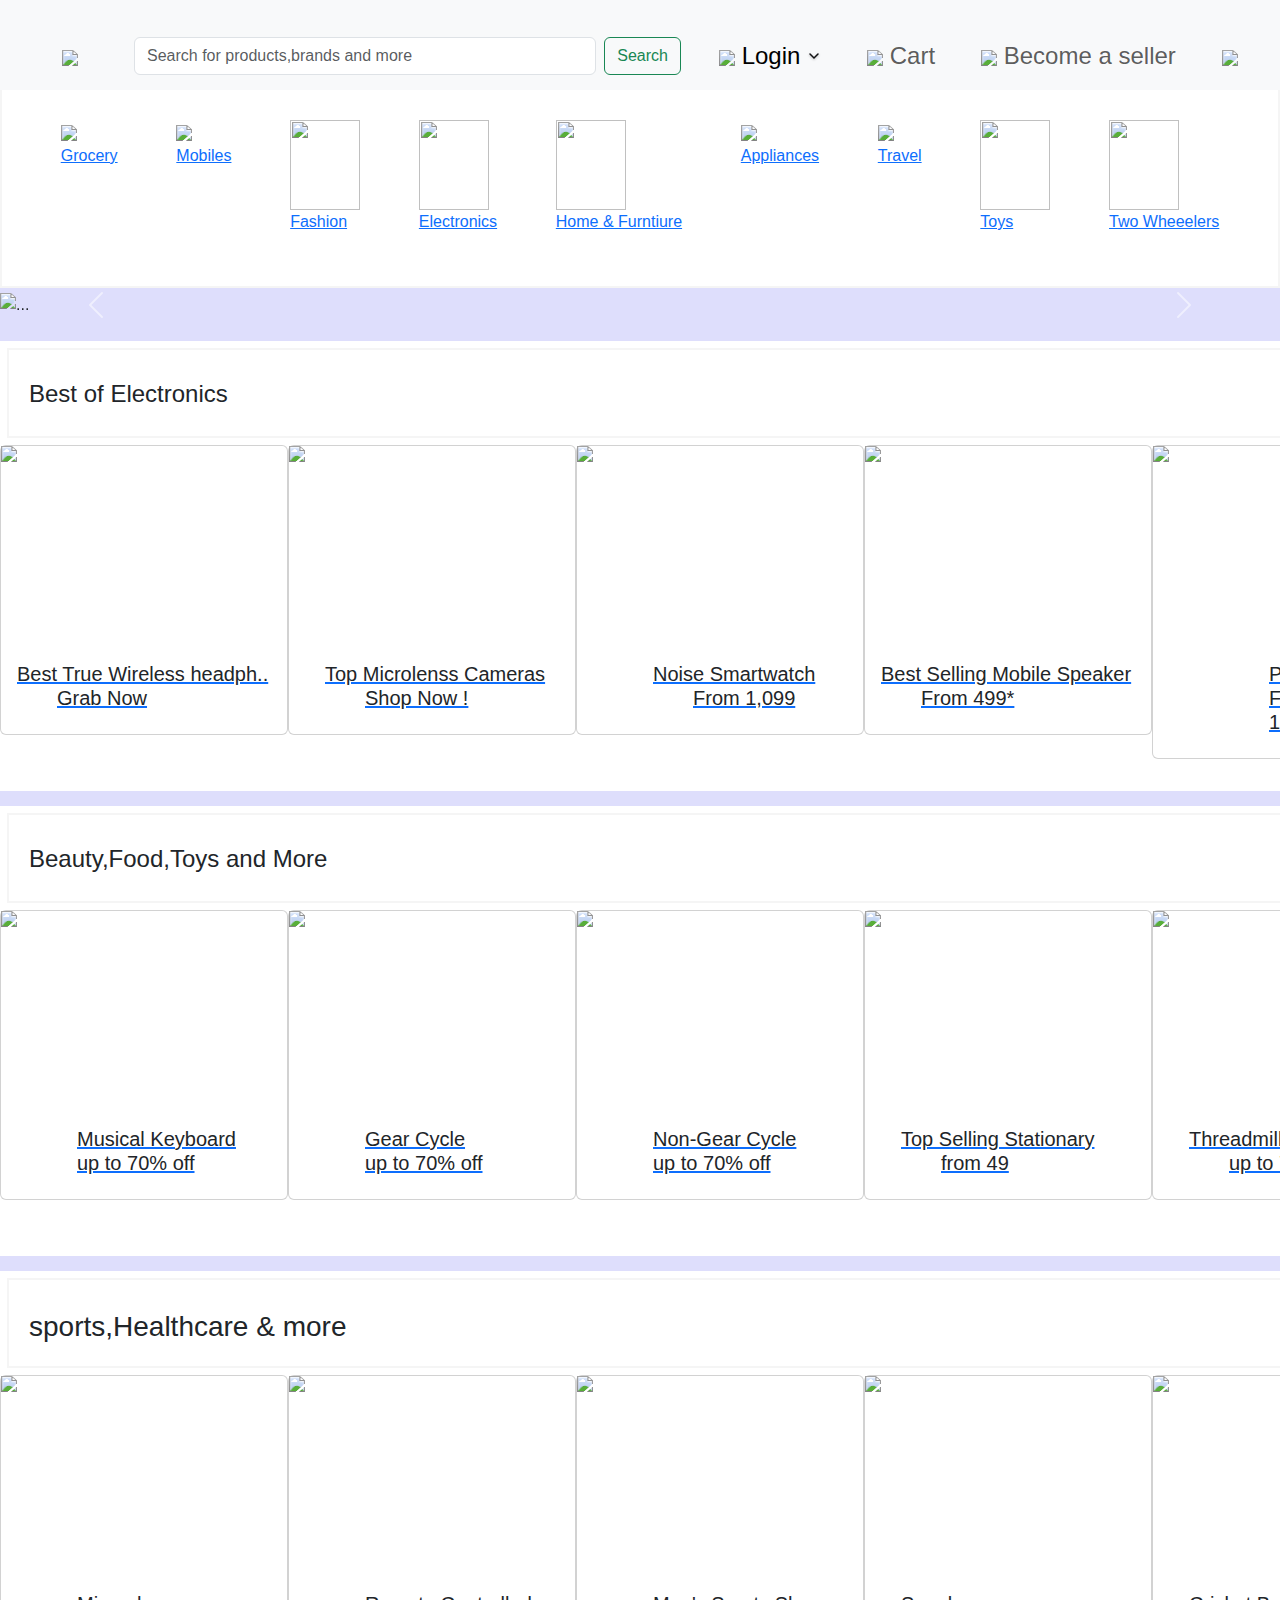
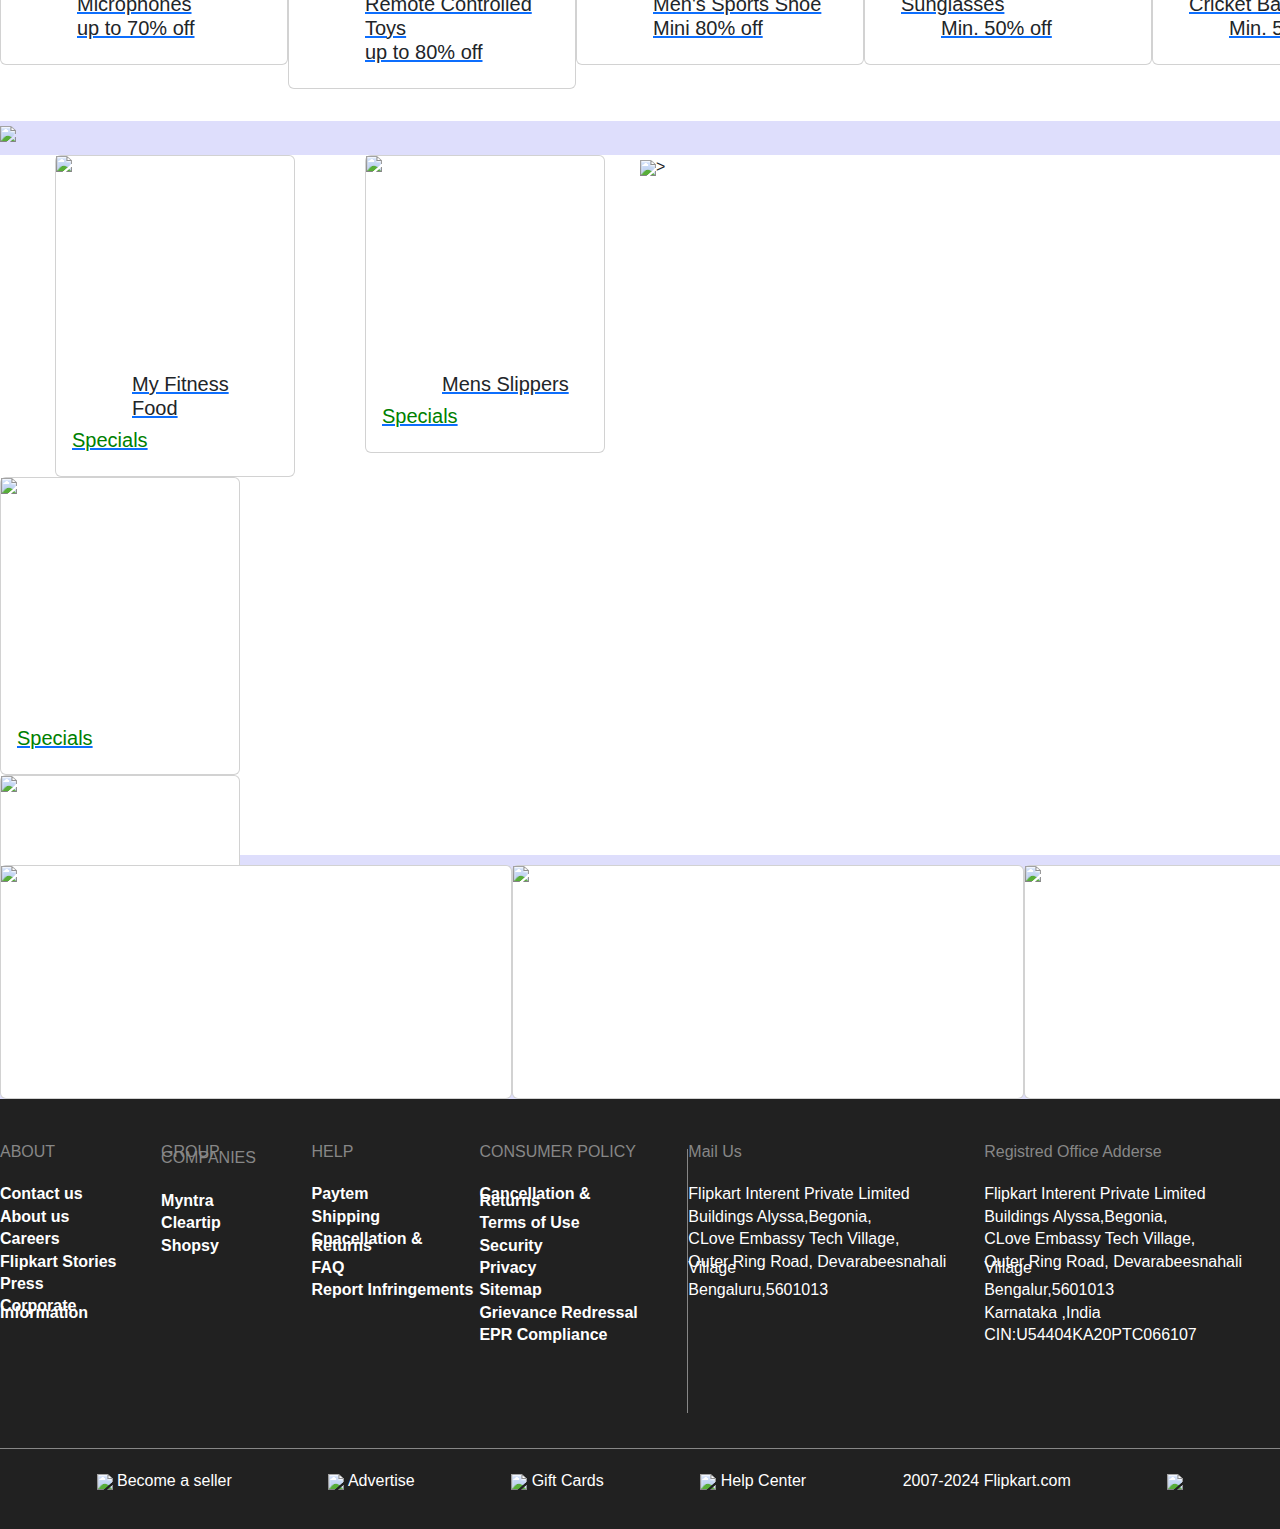
==== commit 49100e76: "Update index.htm adjusted alingment" ====
--- a/index.html
+++ b/index.html
@@ -60,42 +60,42 @@
        </div>
      </div>
      <div id="navnext">
-        <a src="https://www.flipkart.com/grocery-supermart-store?marketplace=GROCERY&fm=neo%2Fmerchandising&iid=M_74c12867-5eb8-4ddf-a875-1bf33168364e_1_372UD5BXDFYS_MC.CBUR1Q46W5F1&otracker=hp_rich_navigation_1_1.navigationCard.RICH_NAVIGATION_Grocery_CBUR1Q46W5F1&otracker1=hp_rich_navigation_PINNED_neo%2Fmerchandising_NA_NAV_EXPANDABLE_navigationCard_cc_1_L0_view-all&cid=CBUR1Q46W5F1">
+        <a href="https://www.flipkart.com/grocery-supermart-store?marketplace=GROCERY&fm=neo%2Fmerchandising&iid=M_2e10729d-9a20-4c3e-aa65-ae6cf4ffb5d4_1_372UD5BXDFYS_MC.CBUR1Q46W5F1&otracker=hp_rich_navigation_1_1.navigationCard.RICH_NAVIGATION_Grocery_CBUR1Q46W5F1&otracker1=hp_rich_navigation_PINNED_neo%2Fmerchandising_NA_NAV_EXPANDABLE_navigationCard_cc_1_L0_view-all&cid=CBUR1Q46W5F1">
             <img src="https://rukminim1.flixcart.com/flap/94/94/image/29327f40e9c4d26b.png?q=100">
             <br>
             <h>Grocery</h>
         </a>
-        <a>
+        <a  href ="https://www.flipkart.com/mobile-phones-store?fm=neo%2Fmerchandising&iid=M_51b60999-2722-46d5-8321-f06dc098d50b_1_372UD5BXDFYS_MC.ZRQ4DKH28K8J&otracker=hp_rich_navigation_2_1.navigationCard.RICH_NAVIGATION_Mobiles_ZRQ4DKH28K8J&otracker1=hp_rich_navigation_PINNED_neo%2Fmerchandising_NA_NAV_EXPANDABLE_navigationCard_cc_2_L0_view-all&cid=ZRQ4DKH28K8J">
                 <img src="https://rukminim1.flixcart.com/flap/94/94/image/22fddf3c7da4c4f4.png?q=100"> <br>
                 <h>Mobiles</h>
         </a>
-        <a>
+        <a href="https://www.flipkart.com/search?q=fashion&otracker=search&otracker1=search&marketplace=FLIPKART&as-show=on&as=off">
 
             <img src="https://tse4.mm.bing.net/th?id=OIP.-4gkV_vq2steYDCr54M4_gHaFO&pid=Api&P=0&h=100" id="fa">
             <br>
             <h>Fashion</h>
         </a>
-        <a>
+        <a href="https://www.flipkart.com/search?q=electronics&otracker=search&otracker1=search&marketplace=FLIPKART&as-show=on&as=off">
             <img src="https://tse4.mm.bing.net/th?id=OIP.T08srnMABKd5sEUYyjH9PwHaFN&pid=Api&P=0&h=90" id="fa"> <br>
             <h> Electronics</h>
         </a>
-        <a>
+        <a href="https://www.flipkart.com/search?q=home%20and%20furniture&otracker=search&otracker1=search&marketplace=FLIPKART&as-show=on&as=off">
             <img src="https://tse3.mm.bing.net/th?id=OIP.CpX60KoA_bSijC-ANrhvsAHaHa&pid=Api&P=0&h=180" id="fa"><br>
             <h> Home & Furntiure</h>
         </a>
-        <a>
+        <a href="https://www.flipkart.com/tvs-and-appliances-new-clp-store?fm=neo%2Fmerchandising&iid=M_263432f6-bdfe-402e-92e8-d4d77c5a1b8c_1_372UD5BXDFYS_MC.LO4IWVHA61BX&otracker=hp_rich_navigation_6_1.navigationCard.RICH_NAVIGATION_Appliances_LO4IWVHA61BX&otracker1=hp_rich_navigation_PINNED_neo%2Fmerchandising_NA_NAV_EXPANDABLE_navigationCard_cc_6_L0_view-all&cid=LO4IWVHA61BX">
             <img src="https://rukminim1.flixcart.com/fk-p-flap/94/94/image/0139228b2f7eb413.jpg?q=100"> <br>
             <h>Appliances</h>
         </a>
-        <a>
+        <a href="https://www.flipkart.com/travel/flights?param=DTNavIcon&fm=neo%2Fmerchandising&iid=M_79e281f3-6829-4a95-a38c-289093c97cd7_1_372UD5BXDFYS_MC.V4ZPKTOAO321&otracker=hp_rich_navigation_7_1.navigationCard.RICH_NAVIGATION_Travel_V4ZPKTOAO321&otracker1=hp_rich_navigation_PINNED_neo%2Fmerchandising_NA_NAV_EXPANDABLE_navigationCard_cc_7_L0_view-all&cid=V4ZPKTOAO321">
             <img src="https://rukminim1.flixcart.com/flap/94/94/image/71050627a56b4693.png?q=100"> <br>
             <h> Travel</h>
         </a>
-        <a>
+        <a href="https://www.flipkart.com/search?q=toys&otracker=search&otracker1=search&marketplace=FLIPKART&as-show=on&as=off">
             <img src="https://purepng.com/public/uploads/large/purepng.com-teddy-bearobjectstoybearteddy-beardoll-631521882725jykyi.png"id="fa"><br>
             <h>Toys</h>
         </a>
-        <a>
+        <a href="https://www.flipkart.com/search?q=two%20wheelers&otracker=search&otracker1=search&marketplace=FLIPKART&as-show=on&as=off" >
             <img src="https://cdn.dnaindia.com/sites/default/files/styles/full/public/2018/06/14/692992-electrictwowheeler-061418.jpg"id=fa><br>
             <h> Two Wheeelers</h>
         </a>
@@ -136,20 +136,25 @@
      </div>
      <div class="c">
         
+       <a href="https://www.flipkart.com/search?q=bluetooth+earbuds&as=on&as-show=on&otracker=AS_Query_OrganicAutoSuggest_4_4_na_na_na&otracker1=AS_Query_OrganicAutoSuggest_4_4_na_na_na&as-pos=4&as-type=RECENT&suggestionId=bluetooth+earbuds&requestId=2d24abb1-d02e-441d-8739-a5576c60a093&as-searchtext=bluetooth%20earbuds">
         <div class="card" style="width: 18rem;" id="c1">
-            <img src="https://tse2.mm.bing.net/th?id=OIP.R-umRfJL1rGqSiLNRWQYigHaHa&pid=Api&P=0&h=180" id="i1">
-            <div class="card-body">
-              <h5 class="card-title">Best True Wireless headph..</h><br> 
-              <p class="card-text" id="c1p1">Grab Now</p>
-            </div>
-          </div>
+          <img src="https://tse2.mm.bing.net/th?id=OIP.R-umRfJL1rGqSiLNRWQYigHaHa&pid=Api&P=0&h=180" id="i1">
+          <div class="card-body">
+            <h5 class="card-title">Best True Wireless headph..</h><br> 
+            <p class="card-text" id="c1p1">Grab Now</p>
+          </div>
+        </div>
+       </a>
+        <a href="https://www.flipkart.com/search?q=camera+digital&sid=jek%2Cp31&as=on&as-show=on&otracker=AS_QueryStore_OrganicAutoSuggest_1_6_na_na_na&otracker1=AS_QueryStore_OrganicAutoSuggest_1_6_na_na_na&as-pos=1&as-type=RECENT&suggestionId=camera+digital%7CCameras&requestId=23396df6-acd5-4276-9cd8-711a0c6e24e5&as-backfill=on">
           <div class="card" style="width: 18rem;" id="c1">
             <img src="https://purepng.com/public/uploads/large/purepng.com-photo-cameraphoto-cameracameracapturing-imagesphotographsdslrstill-camera-1701528367177eodfh.png" id="i1">
             <div class="card-body">
-              <h5 class="card-title" id="c1h2">Top Mirorless Cameras</h><br> 
+              <h5 class="card-title" id="c1h2">Top Microlenss Cameras</h><br> 
               <p class="card-text" id="c1p1">Shop Now !</p>
             </div>
           </div>
+        </a>
+         <a href="https://www.flipkart.com/search?q=noise%20smart&otracker=search&otracker1=search&marketplace=FLIPKART&as-show=on&as=off">
           <div class="card" style="width: 18rem;" id="c1">
             <img src="https://tse2.mm.bing.net/th?id=OIP.S6dW2Tz4tiz0Q1ALaJIl3AHaIQ&pid=Api&P=0&h=180" id="i1">
             <div class="card-body">
@@ -157,6 +162,8 @@
               <p class="card-text" id="c1p1">From 1,099</p>
             </div>
           </div>
+         </a>
+         <a href="https://www.flipkart.com/search?q=mobile%20speakers&otracker=search&otracker1=search&marketplace=FLIPKART&as-show=on&as=off">
           <div class="card" style="width: 18rem;" id="c1">
             <img src="https://tse2.mm.bing.net/th?id=OIP.tmSeR1xfm0B-T0u8kzOrCgHaHa&pid=Api&P=0&h=180" id="i1">
             <div class="card-body">
@@ -164,13 +171,16 @@
               <p class="card-text" id="c1p1">From 499*</p>
             </div>
           </div>
-          <div class="card" style="width: 18rem;" id="c1">
-            <img src="https://tse1.mm.bing.net/th?id=OIP.7pfpb1Xd5Y7BZMw8NAYbkAHaE7&pid=Api&P=0&h=180https://tse1.mm.bing.net/th?id=OIP.7pfpb1Xd5Y7BZMw8NAYbkAHaE7&pid=Api&P=0&h=180" id="i1">
-            <div class="card-body">
-              <h5 class="card-title" id="c1h5">Printers</h><br> 
-              <p class="card-text" id="c1p2">From 10190</p>
-            </div>
-          </div>
+         </a>
+          <a href="https://www.flipkart.com/search?q=printers&otracker=search&otracker1=search&marketplace=FLIPKART&as-show=on&as=off">
+            <div class="card" style="width: 18rem;" id="c1">
+              <img src="https://tse1.mm.bing.net/th?id=OIP.7pfpb1Xd5Y7BZMw8NAYbkAHaE7&pid=Api&P=0&h=180https://tse1.mm.bing.net/th?id=OIP.7pfpb1Xd5Y7BZMw8NAYbkAHaE7&pid=Api&P=0&h=180" id="i1">
+              <div class="card-body">
+                <h5 class="card-title" id="c1h5">Printers</h><br> 
+                <p class="card-text" id="c1p2">From 10190</p>
+              </div>
+            </div>
+          </a>
      </div>
      </div>
      <div class="head1">
@@ -178,28 +188,35 @@
         <h4> Beauty,Food,Toys and More  </h4>  
      </div>
      <div class="ca">
-        <div class="card" style="width: 18rem;" id="c1">
+        <a href="https://www.flipkart.com/search?q=musical%20keyborad&otracker=search&otracker1=search&marketplace=FLIPKART&as-show=on&as=off">
+          <div class="card" style="width: 18rem;" id="c1">
             <img src="https://tse2.mm.bing.net/th?id=OIP.7AnLy0TOph7EscUUyBe1zwHaEk&pid=Api&P=0&h=180" id="i1">
             <div class="card-body">
               <h5 class="card-title" id="c1h3">Musical Keyboard</h><br> 
               <p class="card-text" id="c1p2">up to 70% off</p>
             </div>
           </div>
-    
-        <div class="card" style="width: 18rem;" id="c1">
+        </a>
+
+        <a href="https://www.flipkart.com/search?q=gear+cycle&sid=abc%2Culv%2Cixt%2Ci5v%2Cyjn&as=on&as-show=on&otracker=AS_QueryStore_OrganicAutoSuggest_1_5_na_na_na&otracker1=AS_QueryStore_OrganicAutoSuggest_1_5_na_na_na&as-pos=1&as-type=RECENT&suggestionId=gear+cycle%7CGeared+Cycles&requestId=712bc083-73f7-49c4-b506-1fd83eb44cb3&as-backfill=on">
+          <div class="card" style="width: 18rem;" id="c1">
             <img src="https://tse1.mm.bing.net/th?id=OIP.MiIg81oCiAsXHeRlHPLyTwHaEy&pid=Api&P=0&h=180" id="i1">
             <div class="card-body">
-              <h5 class="card-title" id="c1h3">Grear Cycle</h><br> 
+              <h5 class="card-title" id="c1h3">Gear Cycle</h><br> 
               <p class="card-text" id="c1p2">up to 70% off</p>
             </div>
           </div>
-          <div class="card" style="width: 18rem;" id="c1">
-            <img src="https://tse1.mm.bing.net/th?id=OIP.dxvXFTftubkYygvDuXuUsQHaHa&pid=Api&P=0&h=180" id="i1">
-            <div class="card-body">
-              <h5 class="card-title" id="c1h3">Non-Grear Cycle</h><br> 
-              <p class="card-text" id="c1p2">up to 70% off</p>
-            </div>
-          </div>
+        </a>
+          <a href="https://www.flipkart.com/search?q=non+gear+cycles&sid=abc%2Culv%2Cixt%2Ci5v%2C1eh&as=on&as-show=on&otracker=AS_QueryStore_OrganicAutoSuggest_1_14_na_na_na&otracker1=AS_QueryStore_OrganicAutoSuggest_1_14_na_na_na&as-pos=1&as-type=RECENT&suggestionId=non+gear+cycles%7CNon+Geared+Cycles&requestId=b6b47dbb-d5e2-4c4c-9648-0eb8e267366c&as-backfill=on">
+            <div class="card" style="width: 18rem;" id="c1">
+              <img src="https://tse1.mm.bing.net/th?id=OIP.dxvXFTftubkYygvDuXuUsQHaHa&pid=Api&P=0&h=180" id="i1">
+              <div class="card-body">
+                <h5 class="card-title" id="c1h3">Non-Gear Cycle</h><br> 
+                <p class="card-text" id="c1p2">up to 70% off</p>
+              </div>
+            </div>
+          </a>
+        <a href="https://www.flipkart.com/search?q=Stationary&otracker=search&otracker1=search&marketplace=FLIPKART&as-show=on&as=off">
           <div class="card" style="width: 18rem;" id="c1">
             <img src="https://tse3.mm.bing.net/th?id=OIP.LPmnIFDlqfODC506KFqUXQHaFk&pid=Api&P=0&h=180" id="i1">
             <div class="card-body">
@@ -207,13 +224,16 @@
               <p class="card-text" id="c1p1">from 49</p>
             </div>
           </div>
+        </a>
+         <a href="https://www.flipkart.com/search?q=threadmills%20and%20exercise%20bilkes&otracker=search&otracker1=search&marketplace=FLIPKART&as-show=on&as=of">
           <div class="card" style="width: 18rem;" id="c1">
             <img src="https://tse4.mm.bing.net/th?id=OIP.EyKQou_q4jRuCDymbmiNlwHaFk&pid=Api&P=0&h=180" id="i1">
             <div class="card-body">
-              <h5 class="card-title" id="c1h2">Thredmill,Exercise Bikes</h><br> 
+              <h5 class="card-title" id="c1h2">Threadmill,Exercise Bikes</h><br> 
               <p class="card-text" id="c1p1">up to 70% off</p>
             </div>
           </div>
+         </a>
     </div>
      </div>
      <div class="head2">
@@ -223,42 +243,52 @@
         </h4>
       </div>
         <div class="cb">
-          <div class="card" style="width: 18rem;" id="c1">
-              <img src="https://tse4.mm.bing.net/th?id=OIP.TTbJrxQDD0f1RhKRgdjxTgHaHa&pid=Api&P=0&h=180" id="i1">
-              <div class="card-body">
-                <h5 class="card-title" id="c1h3">Microphones</h><br> 
-                <p class="card-text" id="c1p2">up to 70% off</p>
-              </div>
-            </div>
+         <a href="https://www.flipkart.com/search?q=microphons&otracker=search&otracker1=search&marketplace=FLIPKART&as-show=on&as=off">
+          <div class="card" style="width: 18rem;" id="c1">
+            <img src="https://tse4.mm.bing.net/th?id=OIP.TTbJrxQDD0f1RhKRgdjxTgHaHa&pid=Api&P=0&h=180" id="i1">
+            <div class="card-body">
+              <h5 class="card-title" id="c1h3">Microphones</h><br> 
+              <p class="card-text" id="c1p2">up to 70% off</p>
+            </div>
+          </div>
+         </a>
       
-          <div class="card" style="width: 18rem;" id="c1">
-              <img src="https://tse4.mm.bing.net/th?id=OIP.ApZT9Xly7KDlPmA9728SbQHaHa&pid=Api&P=0&h=180" id="i1">
-              <div class="card-body">
-                <h5 class="card-title" id="c1h3">Remote Controlled Toys</h><br> 
-                <p class="card-text" id="c1p2">up to 80% off</p>
-              </div>
-            </div>
-            <div class="card" style="width: 18rem;" id="c1">
-              <img src="https://tse3.mm.bing.net/th?id=OIP.-EI3TXaeDsgjmEeCIvyPZQHaFj&pid=Api&P=0&h=180" id="i1">
-              <div class="card-body">
-                <h5 class="card-title" id="c1h3">Men's Sports Shoe</h><br> 
-                <p class="card-text" id="c1p2">Mini 80% off</p>
-              </div>
-            </div>
-            <div class="card" style="width: 18rem;" id="c1">
-              <img src="https://tse4.mm.bing.net/th?id=OIP.Dv3bEF3WyemSkoqhuVchkAHaEr&pid=Api&P=0&h=180" id="i1">
-              <div class="card-body">
-                <h5 class="card-title" id="c1h2">Sunglasses</h><br> 
-                <p class="card-text" id="c1p1">Min. 50% off</p>
-              </div>
-            </div>
-            <div class="card" style="width: 18rem;" id="c1">
-              <img src="https://tse4.mm.bing.net/th?id=OIP.L3IBSD5ifJBWQLAYYx2fHgAAAA&pid=Api&P=0&h=180" id="i1">
-              <div class="card-body">
-                <h5 class="card-title" id="c1h2">Cricket Bats</h><br> 
-                <p class="card-text" id="c1p1">Min. 50% off</p>
-              </div>
-            </div>
+         <a href="https://www.flipkart.com/search?q=Remote%20Controlled%20Toys&otracker=search&otracker1=search&marketplace=FLIPKART&as-show=on&as=off">
+          <div class="card" style="width: 18rem;" id="c1">
+            <img src="https://tse4.mm.bing.net/th?id=OIP.ApZT9Xly7KDlPmA9728SbQHaHa&pid=Api&P=0&h=180" id="i1">
+            <div class="card-body">
+              <h5 class="card-title" id="c1h3">Remote Controlled Toys</h><br> 
+              <p class="card-text" id="c1p2">up to 80% off</p>
+            </div>
+          </div>
+         </a>
+            <a href="https://www.flipkart.com/search?q=mens%20sports%20shoe&otracker=search&otracker1=search&marketplace=FLIPKART&as-show=on&as=off">
+              <div class="card" style="width: 18rem;" id="c1">
+                <img src="https://tse3.mm.bing.net/th?id=OIP.-EI3TXaeDsgjmEeCIvyPZQHaFj&pid=Api&P=0&h=180" id="i1">
+                <div class="card-body">
+                  <h5 class="card-title" id="c1h3">Men's Sports Shoe</h><br> 
+                  <p class="card-text" id="c1p2">Mini 80% off</p>
+                </div>
+              </div>
+            </a>
+            <a href="https://www.flipkart.com/search?q=sunglasses&otracker=search&otracker1=search&marketplace=FLIPKART&as-show=on&as=off">
+              <div class="card" style="width: 18rem;" id="c1">
+                <img src="https://tse4.mm.bing.net/th?id=OIP.Dv3bEF3WyemSkoqhuVchkAHaEr&pid=Api&P=0&h=180" id="i1">
+                <div class="card-body">
+                  <h5 class="card-title" id="c1h2">Sunglasses</h><br> 
+                  <p class="card-text" id="c1p1">Min. 50% off</p>
+                </div>
+              </div>
+            </a>
+            <a href="https://www.flipkart.com/search?q=cricket%20bats&otracker=search&otracker1=search&marketplace=FLIPKART&as-show=on&as=off">
+              <div class="card" style="width: 18rem;" id="c1">
+                <img src="https://tse4.mm.bing.net/th?id=OIP.L3IBSD5ifJBWQLAYYx2fHgAAAA&pid=Api&P=0&h=180" id="i1">
+                <div class="card-body">
+                  <h5 class="card-title" id="c1h2">Cricket Bats</h><br> 
+                  <p class="card-text" id="c1p1">Min. 50% off</p>
+                </div>
+              </div>
+            </a>
       </div>
      </div>
     <div class="image">
@@ -267,20 +297,27 @@
     <div class="parent">
       <div  id="a">
         <div class="a1">
-          <div class="card" style="width: 15rem;" id="c1">
-            <img src="https://tse2.mm.bing.net/th?id=OIP.6EU7rJ2VrrKSTYbCc4R3oQHaHa&pid=Api&P=0&h=180" id="i1">
-            <div class="card-body">
-              <h5 class="card-title" id="c1h3">My Fitness Food</h><br> 
-              <h5 class="card-title" id="a1h3"><span>Specials</span></h5>
-            </div>
-          </div>
-          <div class="card" style="width: 15rem;" id="c1">
-            <img src="https://tse1.mm.bing.net/th?id=OIP.P4P3YGiQLiMAXMtkVDGP7wHaFN&pid=Api&P=0&h=180" id="i1">
-            <div class="card-body">
-              <h5 class="card-title" id="c1h3">Mens Slippers</h><br> 
-              <h5 class="card-title" id="a1h3"><span>Specials</span></h5>
-            </div>
-          </div>
+          <a href="https://www.flipkart.com/search?q=my%20fitness%20foods&otracker=search&otracker1=search&marketplace=FLIPKART&as-show=on&as=off">
+            <div class="card" style="width: 15rem;" id="c1">
+              <img src="https://tse2.mm.bing.net/th?id=OIP.6EU7rJ2VrrKSTYbCc4R3oQHaHa&pid=Api&P=0&h=180" id="i1">
+              <div class="card-body">
+                <h5 class="card-title" id="c1h3">My Fitness Food</h><br> 
+                <h5 class="card-title" id="a1h3"><span>Specials</span></h5>
+              </div>
+            </div>
+          </a>
+          <a href="https://www.flipkart.com/search?q=mens+slipper&sid=osp%2Ccil%2Ce1r&as=on&as-show=on&otracker=AS_QueryStore_OrganicAutoSuggest_1_4_na_na_ps&otracker1=AS_QueryStore_OrganicAutoSuggest_1_4_na_na_ps&as-pos=1&as-type=RECENT&suggestionId=mens+slipper%7CMen%E2%80%99s+Slippers+%26+Flip+Flops&requestId=a62c8c25-92db-4606-ad13-a114f96d7cb0&as-backfill=on">
+            <div class="card" style="width: 15rem;" id="c1">
+              <img src="https://tse1.mm.bing.net/th?id=OIP.P4P3YGiQLiMAXMtkVDGP7wHaFN&pid=Api&P=0&h=180" id="i1">
+              <div class="card-body">
+                <h5 class="card-title" id="c1h3">Mens Slippers</h><br> 
+                <h5 class="card-title" id="a1h3"><span>Specials</span></h5>
+              </div>
+            </div>
+          </a>
+        </div>
+        <div class="a2">
+         <a href="https://www.flipkart.com/search?q=muscle%20blaze&otracker=search&otracker1=search&marketplace=FLIPKART&as-show=on&as=off">
           <div class="card" style="width: 15rem;" id="c1" >
             <img src="https://tse2.mm.bing.net/th?id=OIP.pv7EcZj_0Ws5mgjKw9QAfgHaHa&pid=Api&P=0&h=180" id="i1">
             <div class="card-body">
@@ -288,6 +325,8 @@
               <h5 class="card-title" id="a1h3"><span>Specials</span></h5>
             </div>
           </div>
+         </a>
+         <a href="https://www.flipkart.com/search?q=shaker&otracker=search&otracker1=search&marketplace=FLIPKART&as-show=on&as=off">
           <div class="card" style="width: 15rem;" id="c1">
             <img src="https://tse2.mm.bing.net/th?id=OIP.jJrkXKOJll7sph4ToizqFQHaHa&pid=Api&P=0&h=180" id="i1">
             <div class="card-body">
@@ -295,28 +334,35 @@
               <h5 class="card-title" id="a1h3"><span>Specials</span></h5>
             </div>
           </div>
+         </a>
         </div>
       </div>
       <div  id="b">
-        <img src="https://tse4.mm.bing.net/th?id=OIP.tQDV764uCuYm87yiMKlZ6QAAAA&pid=Api&P=0&h=180" id="b">>  
+        <img src="https://tse4.mm.bing.net/th?id=OIP.tQDV764uCuYm87yiMKlZ6QAAAA&pid=Api&P=0&h=180" id="b1">>  
       </div> 
     </div>
     <div class="parent1">
+    <a href="https://www.flipkart.com/home-kitchen/home-appliances/~cs-oej8qvcrpt/pr?sid=j9e%2Cabm&p%5B%5D=facets.fulfilled_by%255B%255D%3DPlus%2B%2528FAssured%2529">
       <div class="card" style="width: 32rem; " id="c2">
-        <img src="https://rukminim2.flixcart.com/fk-p-flap/520/280/image/94fa53fdc3f45c10.jpg?q=20" id="i1">
+        <img src="https://rukminim1.flixcart.com/fk-p-flap/520/280/image/461dbd4b58ebc1b6.jpg?q=20" id="i1">
         <div class="card-body">
         </div>
       </div>
+    </a>
+      <a href="https://www.flipkart.com/furniture/shoe-racks-more/shoe-rack/pr?sid=wwe%2C0ye%2Cn0l&marketplace=FLIPKART&p%5B%5D=facets.price_range.from%3D3000&p%5B%5D=facets.price_range.to%3DMax">
+        <div class="card" style="width: 32rem; " id="c2">
+          <img src="https://rukminim1.flixcart.com/fk-p-flap/520/280/image/639fbe3101ab71de.jpg?q=20" id="i1">
+          <div class="card-body">
+          </div>
+        </div>
+      </a>
+    <a href="https://www.flipkart.com/health-care/pr?sid=hlc&p[]=facets.discount_range_v1%255B%255D%3D20%2525%2Bor%2Bmore&p[]=facets.fulfilled_by%255B%255D%3DPlus%2B%2528FAssured%2529&p[]=facets.rating%255B%255D%3D4%25E2%2598%2585%2B%2526%2Babove">
       <div class="card" style="width: 32rem; " id="c2">
-        <img src="https://rukminim2.flixcart.com/fk-p-flap/520/280/image/1c7f8fc78f8e1cc3.jpg?q=20" id="i1">
+        <img src="https://rukminim1.flixcart.com/fk-p-flap/520/280/image/d3c01ea1e2264a76.jpg?q=20" id="i1">
         <div class="card-body">
         </div>
       </div>
-      <div class="card" style="width: 32rem; " id="c2">
-        <img src="https://rukminim2.flixcart.com/fk-p-flap/520/280/image/1c7f8fc78f8e1cc3.jpg?q=20" id="i1">
-        <div class="card-body">
-        </div>
-      </div>
+    </a>
     </div>
       <div class="conclusion">
         <div class="conclusion1" style="border-bottom: 1px solid rgb(135, 135, 135);">
--- a/style.css
+++ b/style.css
@@ -1,13 +1,16 @@
 body
 {
     background-color: rgb(222, 222, 252);
+    font-family: inter_regular, fallback-inter_regular, Arial, sans-serif;
+    display: flex;
+    flex-direction: column;
 }
 .navbar
 {
     width: 100%;
     padding-top: 30px;
     background-color: whitesmoke;
-    position: sticky;
+    
 }
 #bar
 {
@@ -57,10 +60,12 @@
     height: 90px;
     width: 100%;
     border: 2px solid whitesmoke;
-    font-size: xx-large;
-    font: weight 500px;
+  
+    font-weight: 600;
     margin: 7px;
     background-color: white;
+    padding-top: 30px;
+    padding-left: 20px;
     
 }
 
@@ -120,6 +125,7 @@
  justify-content: space-evenly;
  margin-top: 10px;
  width: 100%;
+ height: auto;
 }
 #a
 {
@@ -145,47 +151,77 @@
     flex-flow: row wrap;
     justify-content: space-around;
 }
-.conclusion
-{
-    display: flex;
-   text-align: center;
-   justify-content: center;
-   align-content: center;
-   background-color: white;
-  flex-direction: column;
-   
-}
-.conclusionh:hover
-{
- color: green;
-}
-.conclusionh
-{
-    margin-top: 50px;
-}
-.social
-{
-    height: 100px;
-    width: 100px;
-}
-.social1
-{
-    height: 70px;
-    width: 70px;
-}
-.courasel
-{
-    width: 100%;
-}
-
-
 .parent1{
     display: flex;
  flex-direction: row;
  justify-content: space-evenly;
  margin-top: 10px;
     width: 100%;
-}
-
-
-
+    
+}
+.conclusion
+{
+    
+   background-color: rgb(33,33,33);
+   height: 430px
+   
+}
+.heading
+{
+    color: rgb(135, 135, 135);
+    font-weight: 30;
+    padding-bottom: 20px;
+}
+.consumerpolicy
+{
+    padding-right: 40px;
+}
+.conclusion1
+{
+    display: flex;
+   justify-content: space-evenly;
+   line-height: 0.4;
+   background-color: rgb(33,33,33);
+   flex-direction: row;
+   color: white;
+   padding-top: 50px; 
+   padding-bottom: 35px; 
+   height:350px 
+}
+#ch
+{
+    font-weight: bold;
+}
+.part1
+{
+    color:white;
+}
+#img
+{
+    color: yellow;
+}
+.conclusion2
+{
+    display: flex;
+    flex-direction: row;
+    justify-content: space-evenly;
+    padding-top: 20px;
+}
+
+.head
+{
+    background-color: white;
+    margin-bottom: 15px;
+    height:450px;
+}
+.head1
+{
+    background-color: white;
+    margin-bottom: 15px;
+    height: 450px;
+}
+.head2
+{
+    background-color: white;
+    height: 450px;
+}
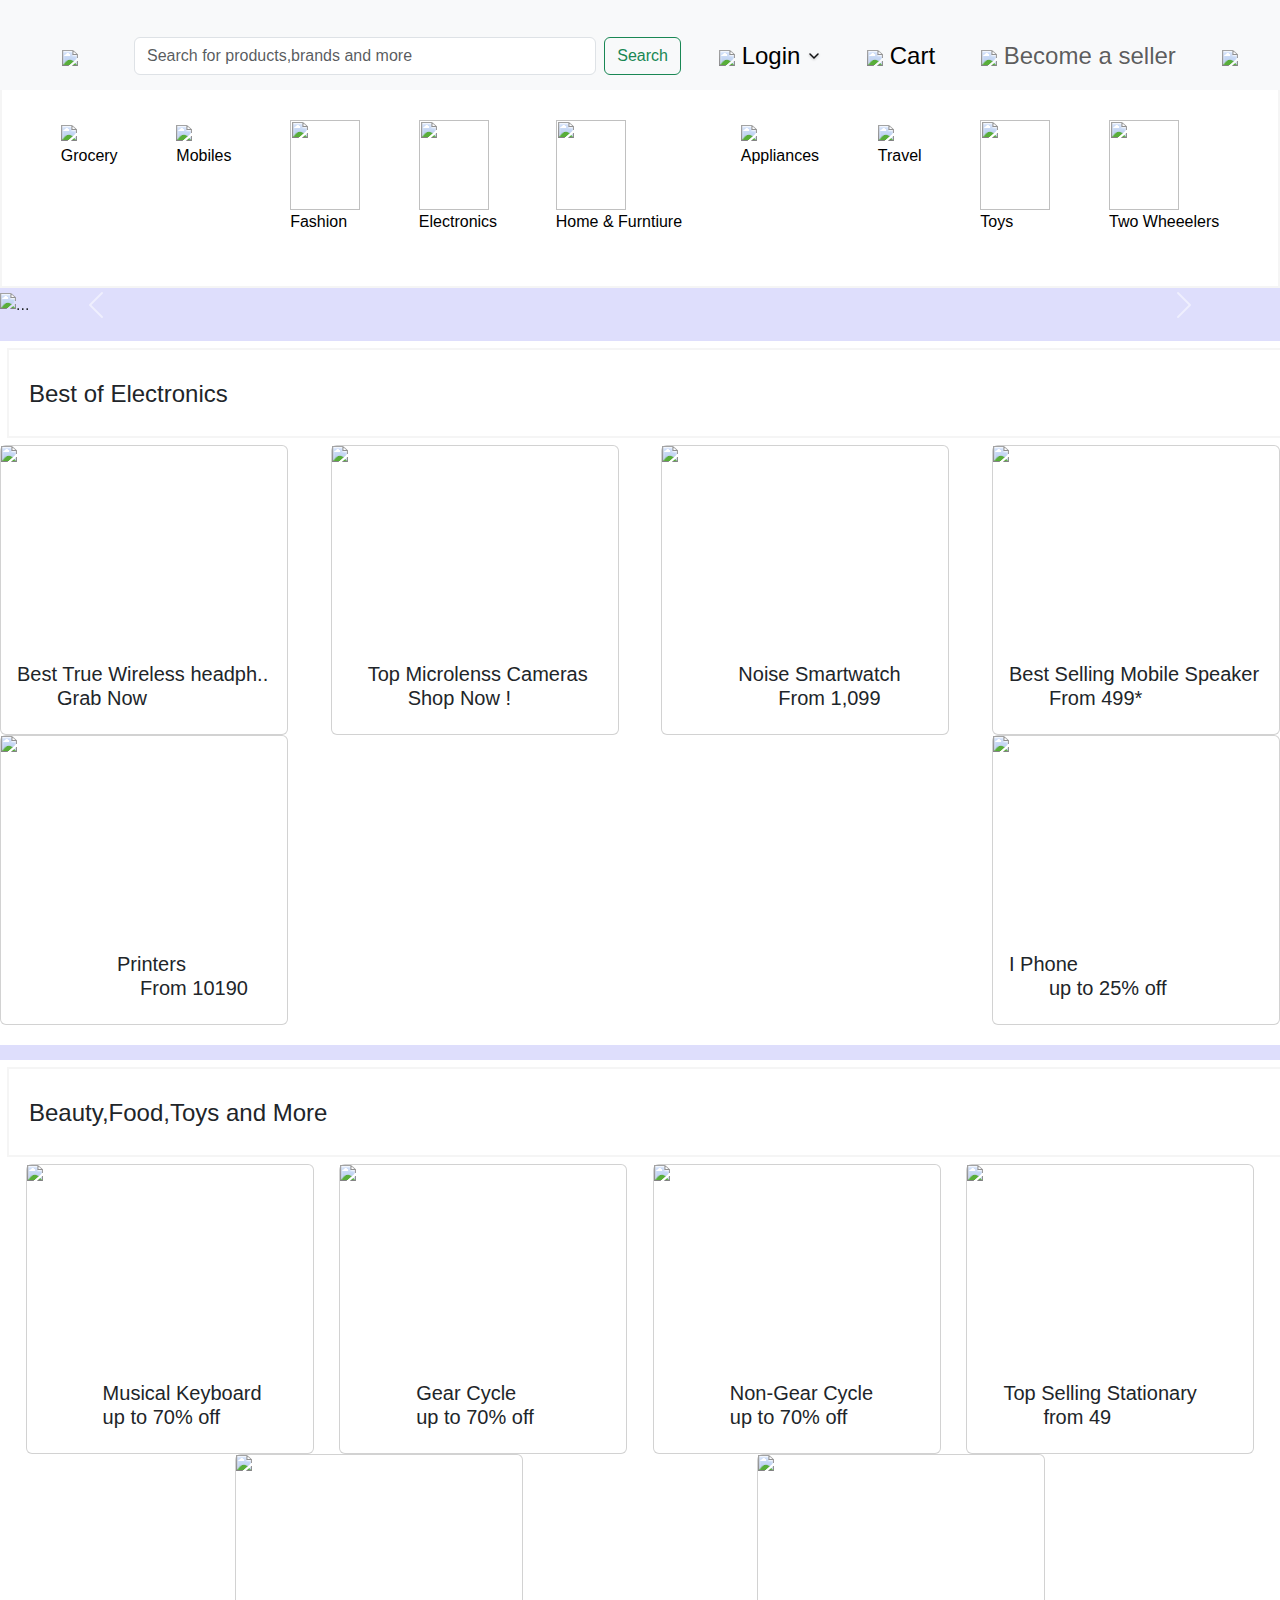
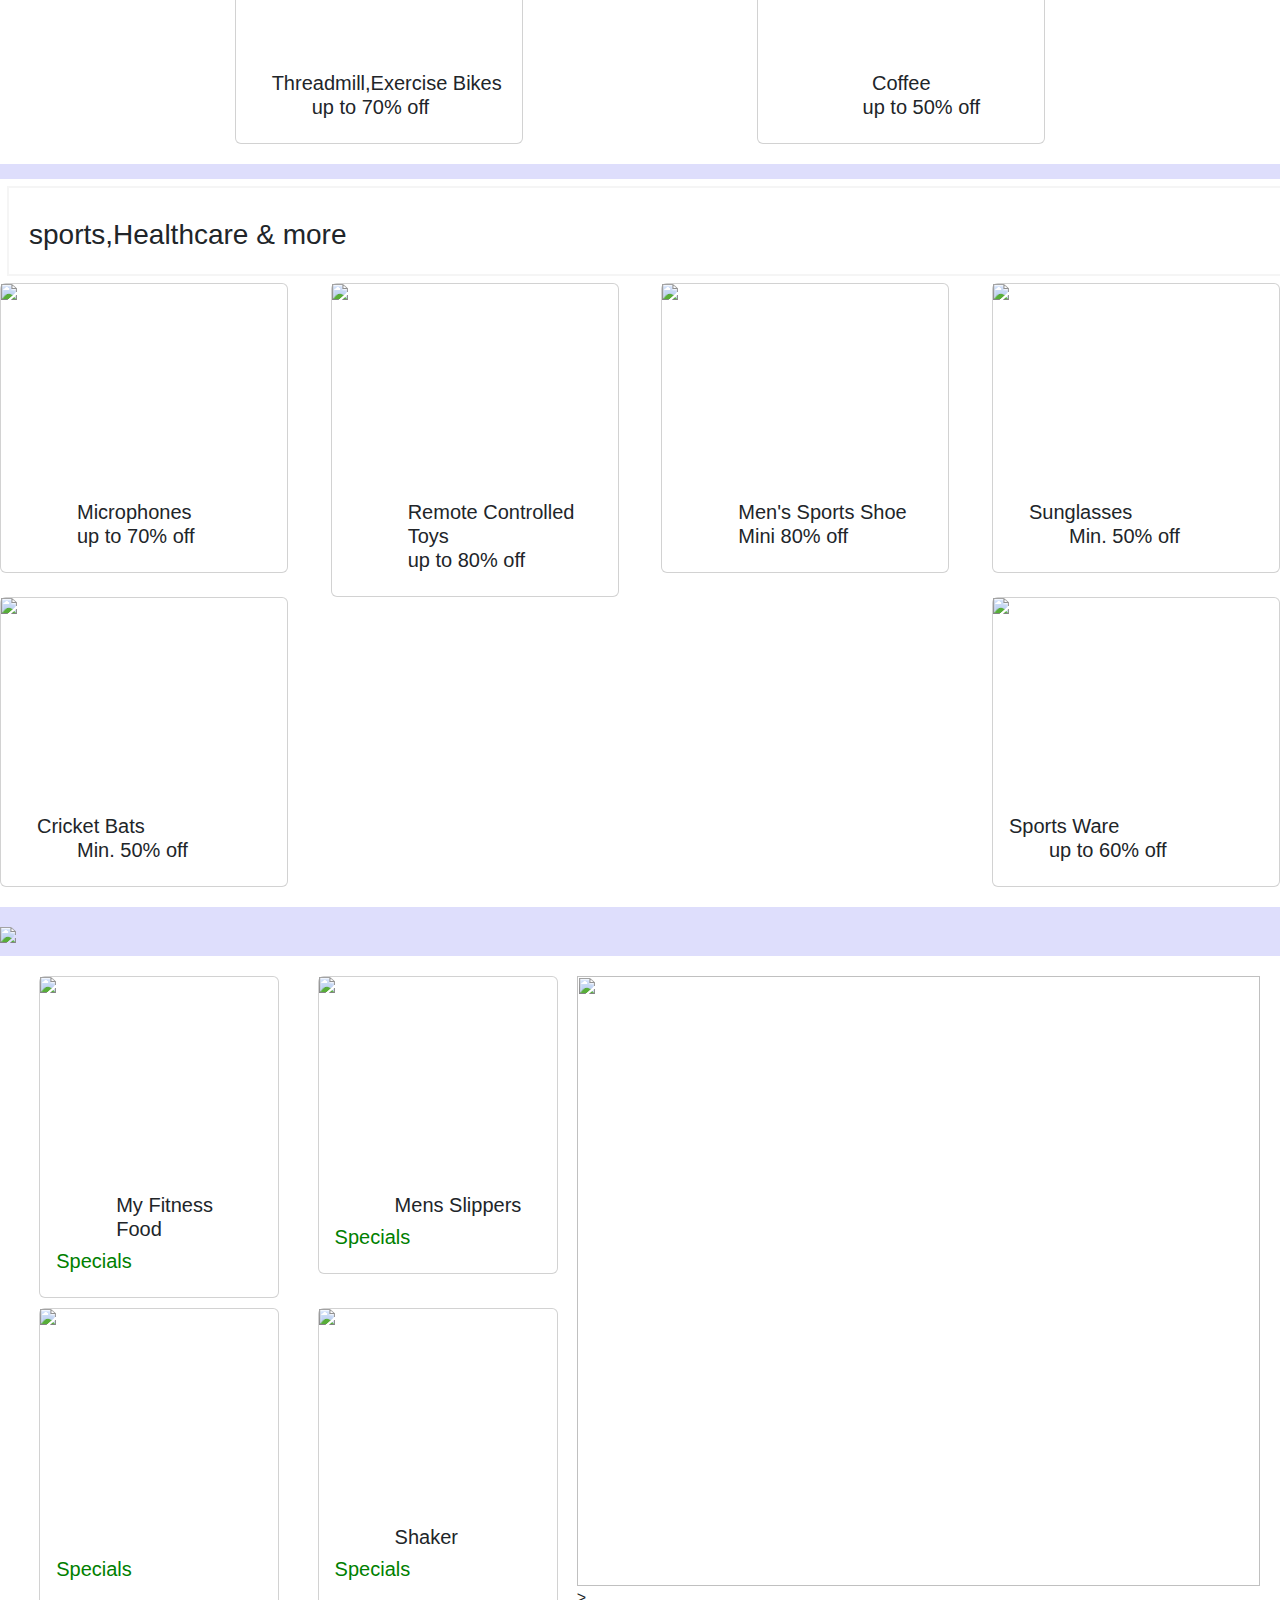
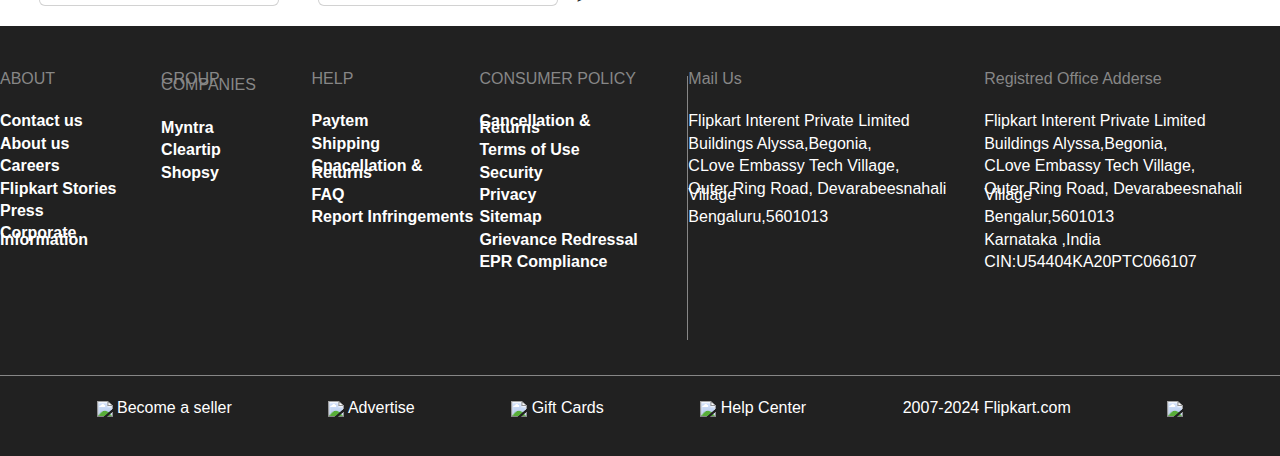
==== commit 8e8b99b2: "Update index.html" ====
--- a/index.html
+++ b/index.html
@@ -101,7 +101,7 @@
         </a>
      </div>
      <div class="courasel">
-        <div id="carouselExample" class="carousel slide">
+        <div id="carouselExample" class="carousel slide ">
             <div class="carousel-inner">
               <div class="carousel-item active">
                 <img src="https://rukminim1.flixcart.com/fk-p-flap/1600/270/image/dd9758027c1159c0.jpg?q=20" class="d-block w-110 " alt="...">
@@ -177,10 +177,21 @@
               <img src="https://tse1.mm.bing.net/th?id=OIP.7pfpb1Xd5Y7BZMw8NAYbkAHaE7&pid=Api&P=0&h=180https://tse1.mm.bing.net/th?id=OIP.7pfpb1Xd5Y7BZMw8NAYbkAHaE7&pid=Api&P=0&h=180" id="i1">
               <div class="card-body">
                 <h5 class="card-title" id="c1h5">Printers</h><br> 
-                <p class="card-text" id="c1p2">From 10190</p>
+                <p class="card-text" style="text-align: center;">From 10190</p>
               </div>
             </div>
           </a>
+         <div class="ccard">
+          <a href="https://www.flipkart.com/search?q=i%20phones&otracker=search&otracker1=search&marketplace=FLIPKART&as-show=on&as=off" >
+            <div class="card" style="width: 18rem;" id="c1" >
+              <img src="https://tse1.mm.bing.net/th?id=OIP.SanvPc994f0UWEgCfp-7iQHaHa&pid=Api&P=0&h=180" id="i1">
+              <div class="card-body">
+                <h5 class="card-title">I Phone</h><br> 
+                  <p class="card-text" id="c1p1">up to 25% off</p>
+              </div>
+            </div>
+           </a>
+         </div>
      </div>
      </div>
      <div class="head1">
@@ -234,6 +245,17 @@
             </div>
           </div>
          </a>
+         <div class="ccard">
+          <a href="https://www.flipkart.com/search?q=coffe&otracker=search&otracker1=search&marketplace=FLIPKART&as-show=on&as=off" >
+            <div class="card" style="width: 18rem;" id="c1" >
+              <img src="https://tse3.mm.bing.net/th?id=OIP.odDGK4cB7CKN6R-65agWSgHaHa&pid=Api&P=0&h=180" id="i1">
+              <div class="card-body">
+                <h5 class="card-title" style="text-align: center;">Coffee</h><br> 
+                  <p class="card-text" id="c1p1">up to 50% off</p>
+              </div>
+            </div>
+           </a>
+         </div>
     </div>
      </div>
      <div class="head2">
@@ -289,6 +311,17 @@
                 </div>
               </div>
             </a>
+            <div class="ccard">
+              <a href="https://www.flipkart.com/search?q=sports%20ware&otracker=search&otracker1=search&marketplace=FLIPKART&as-show=on&as=off" >
+                <div class="card" style="width: 18rem;" id="c1" >
+                  <img src="https://tse3.mm.bing.net/th?id=OIP.w14-D1uZPXtMSN_I_T7txwHaHS&pid=Api&P=0&h=180" id="i1">
+                  <div class="card-body">
+                    <h5 class="card-title">Sports Ware</h><br> 
+                      <p class="card-text" id="c1p1">up to 60% off</p>
+                  </div>
+                </div>
+               </a>
+             </div>
       </div>
      </div>
     <div class="image">
@@ -341,29 +374,7 @@
         <img src="https://tse4.mm.bing.net/th?id=OIP.tQDV764uCuYm87yiMKlZ6QAAAA&pid=Api&P=0&h=180" id="b1">>  
       </div> 
     </div>
-    <div class="parent1">
-    <a href="https://www.flipkart.com/home-kitchen/home-appliances/~cs-oej8qvcrpt/pr?sid=j9e%2Cabm&p%5B%5D=facets.fulfilled_by%255B%255D%3DPlus%2B%2528FAssured%2529">
-      <div class="card" style="width: 32rem; " id="c2">
-        <img src="https://rukminim1.flixcart.com/fk-p-flap/520/280/image/461dbd4b58ebc1b6.jpg?q=20" id="i1">
-        <div class="card-body">
-        </div>
-      </div>
-    </a>
-      <a href="https://www.flipkart.com/furniture/shoe-racks-more/shoe-rack/pr?sid=wwe%2C0ye%2Cn0l&marketplace=FLIPKART&p%5B%5D=facets.price_range.from%3D3000&p%5B%5D=facets.price_range.to%3DMax">
-        <div class="card" style="width: 32rem; " id="c2">
-          <img src="https://rukminim1.flixcart.com/fk-p-flap/520/280/image/639fbe3101ab71de.jpg?q=20" id="i1">
-          <div class="card-body">
-          </div>
-        </div>
-      </a>
-    <a href="https://www.flipkart.com/health-care/pr?sid=hlc&p[]=facets.discount_range_v1%255B%255D%3D20%2525%2Bor%2Bmore&p[]=facets.fulfilled_by%255B%255D%3DPlus%2B%2528FAssured%2529&p[]=facets.rating%255B%255D%3D4%25E2%2598%2585%2B%2526%2Babove">
-      <div class="card" style="width: 32rem; " id="c2">
-        <img src="https://rukminim1.flixcart.com/fk-p-flap/520/280/image/d3c01ea1e2264a76.jpg?q=20" id="i1">
-        <div class="card-body">
-        </div>
-      </div>
-    </a>
-    </div>
+   
       <div class="conclusion">
         <div class="conclusion1" style="border-bottom: 1px solid rgb(135, 135, 135);">
           <div class="about" id="ch">
--- a/style.css
+++ b/style.css
@@ -3,7 +3,9 @@
     background-color: rgb(222, 222, 252);
     font-family: inter_regular, fallback-inter_regular, Arial, sans-serif;
     display: flex;
-    flex-direction: column;
+    flex-direction: column ;
+    box-sizing: border-box;
+    margin: 0 ;
 }
 .navbar
 {
@@ -38,7 +40,6 @@
 }
 #navnext
 { 
-    position: static;
     height: 250px;
     width: 100%;
     border: 2px solid whitesmoke;
@@ -48,7 +49,9 @@
     flex-direction: row;
     justify-content: space-evenly;
     align-content: center;
-}
+    margin: 0;
+}
+
 #fa
 {
     height: 90px;
@@ -78,45 +81,60 @@
    font-weight: 60px;
     padding-left: 40px;
 }
+
+#c1h5
+{
+    padding-left: 100px;
+}
+#c1h2
+{
+    padding-left: 20px;
+}
+#c1h3
+{
+    padding-left: 60px ;
+}
+#c1p2
+{
+    padding-right: 50px;
+}
+.courasel
+{
+    padding-top: 5px;
+    width: 100%;
+    margin: 0;
+
+}
 .c
-{
-    display: flex;
-    flex-direction: row;
-    justify-content: space-evenly;
-}
-#c1h5
-{
-    padding-left: 100px;
-}
-#c1h2
-{
-    padding-left: 20px;
-}
-#c1h3
-{
-    padding-left: 60px ;
-}
-#c1p2
-{
-    padding-right: 50px;
-}
-.courasel
-{
-    padding-top: 5px;
-
+{    
+    padding: 0px;
+    display: flex;
+    flex-wrap: wrap;
+    flex-direction: row ;
+    justify-content: space-between;
+    padding-bottom: 20px;
+    
 }
 .ca
 {   
     
-    display: flex;
-    flex-direction: row;
+    padding: 0px;
+    display: flex;
+    flex-direction : row ;
+    flex-wrap: wrap;
     justify-content: space-evenly;
+    padding-bottom: 20px;
+    width:100%
 }
 .cb
-{
-    display: flex;
-    flex-direction: row;
-    justify-content: space-evenly;
+{   
+    padding: 0px;
+    display: flex;
+    flex-wrap: wrap;
+    flex-direction: row ;
+    justify-content: space-between;
+    padding-bottom: 20px;
+   
 }
 .parent
 {
@@ -127,41 +145,65 @@
  width: 100%;
  height: auto;
 }
+
+#b1
+{
+    height: 100%;
+    width: 100%;
+
+}
+#b
+{   
+    padding-top: 20px;
+    background-color: white;
+    height: auto;
+    width: 120%;
+    padding-right: 20px;
+    padding-bottom: 40px;
+}
+#a1h3
+{
+    color: green;
+}
 #a
 {
+ padding-top: 20px;
+  display: flex;
+  flex-direction: column;
   background-color: white;
   width: 100%;
-  height: 700px;
- 
-}
-#b
-{
- background-color: white;
- height: 700px;
- width: 100%;
-}
-#a1h3
-{
-    color: green;
+  height: 100%;
+  padding-bottom: 20px;  
 }
 .a1
 {
     margin-left: 20px;
     display: flex;
-    flex-flow: row wrap;
+    flex-flow: row nowrap;
     justify-content: space-around;
+    padding-bottom: 10px;
+}
+.a2
+{
+    margin-left: 20px;
+    display: flex;
+    flex-flow: row nowrap;
+    justify-content: space-around;
 }
 .parent1{
+    background-color: white;
     display: flex;
  flex-direction: row;
  justify-content: space-evenly;
  margin-top: 10px;
     width: 100%;
+    margin: 0;
+
     
 }
 .conclusion
 {
-    
+    margin: 0;
    background-color: rgb(33,33,33);
    height: 430px
    
@@ -181,12 +223,15 @@
     display: flex;
    justify-content: space-evenly;
    line-height: 0.4;
+   margin: 0;
    background-color: rgb(33,33,33);
    flex-direction: row;
+   font-size: medium;
    color: white;
    padding-top: 50px; 
    padding-bottom: 35px; 
    height:350px 
+
 }
 #ch
 {
@@ -209,19 +254,72 @@
 }
 
 .head
-{
+{     
+    margin: 0;
+    width: 100%;
     background-color: white;
     margin-bottom: 15px;
-    height:450px;
+    height:auto;
+    
 }
 .head1
-{
+{ 
+    margin: 0;
+    width: 100%;
     background-color: white;
     margin-bottom: 15px;
-    height: 450px;
+    height:auto;
+   
 }
 .head2
 {
-    background-color: white;
-    height: 450px;
-}
+    margin: 0;
+    width: 100%;
+    background-color: white;
+    height: auto;
+    margin-bottom: 15px;
+    
+}
+.image
+{
+    width: 100%;
+}
+a:link {
+    text-decoration: none;
+    color: black;
+}
+
+a:visited {
+    text-decoration: none;
+    color: black;
+}
+
+a:hover {
+    text-decoration: none;
+
+    color: black;
+}
+
+a:active {
+    text-decoration: none;
+    color: black;
+
+}
+.mobiles1
+{
+    width: 33.3%;
+}
+@media only screen and (min-width:897px) {
+    c{
+        flex-wrap:nowrap;
+       }
+    .mobiles
+    {
+     display: none;
+    } 
+ }
+    .conclusion
+    {
+        width:100%;
+    }
+}
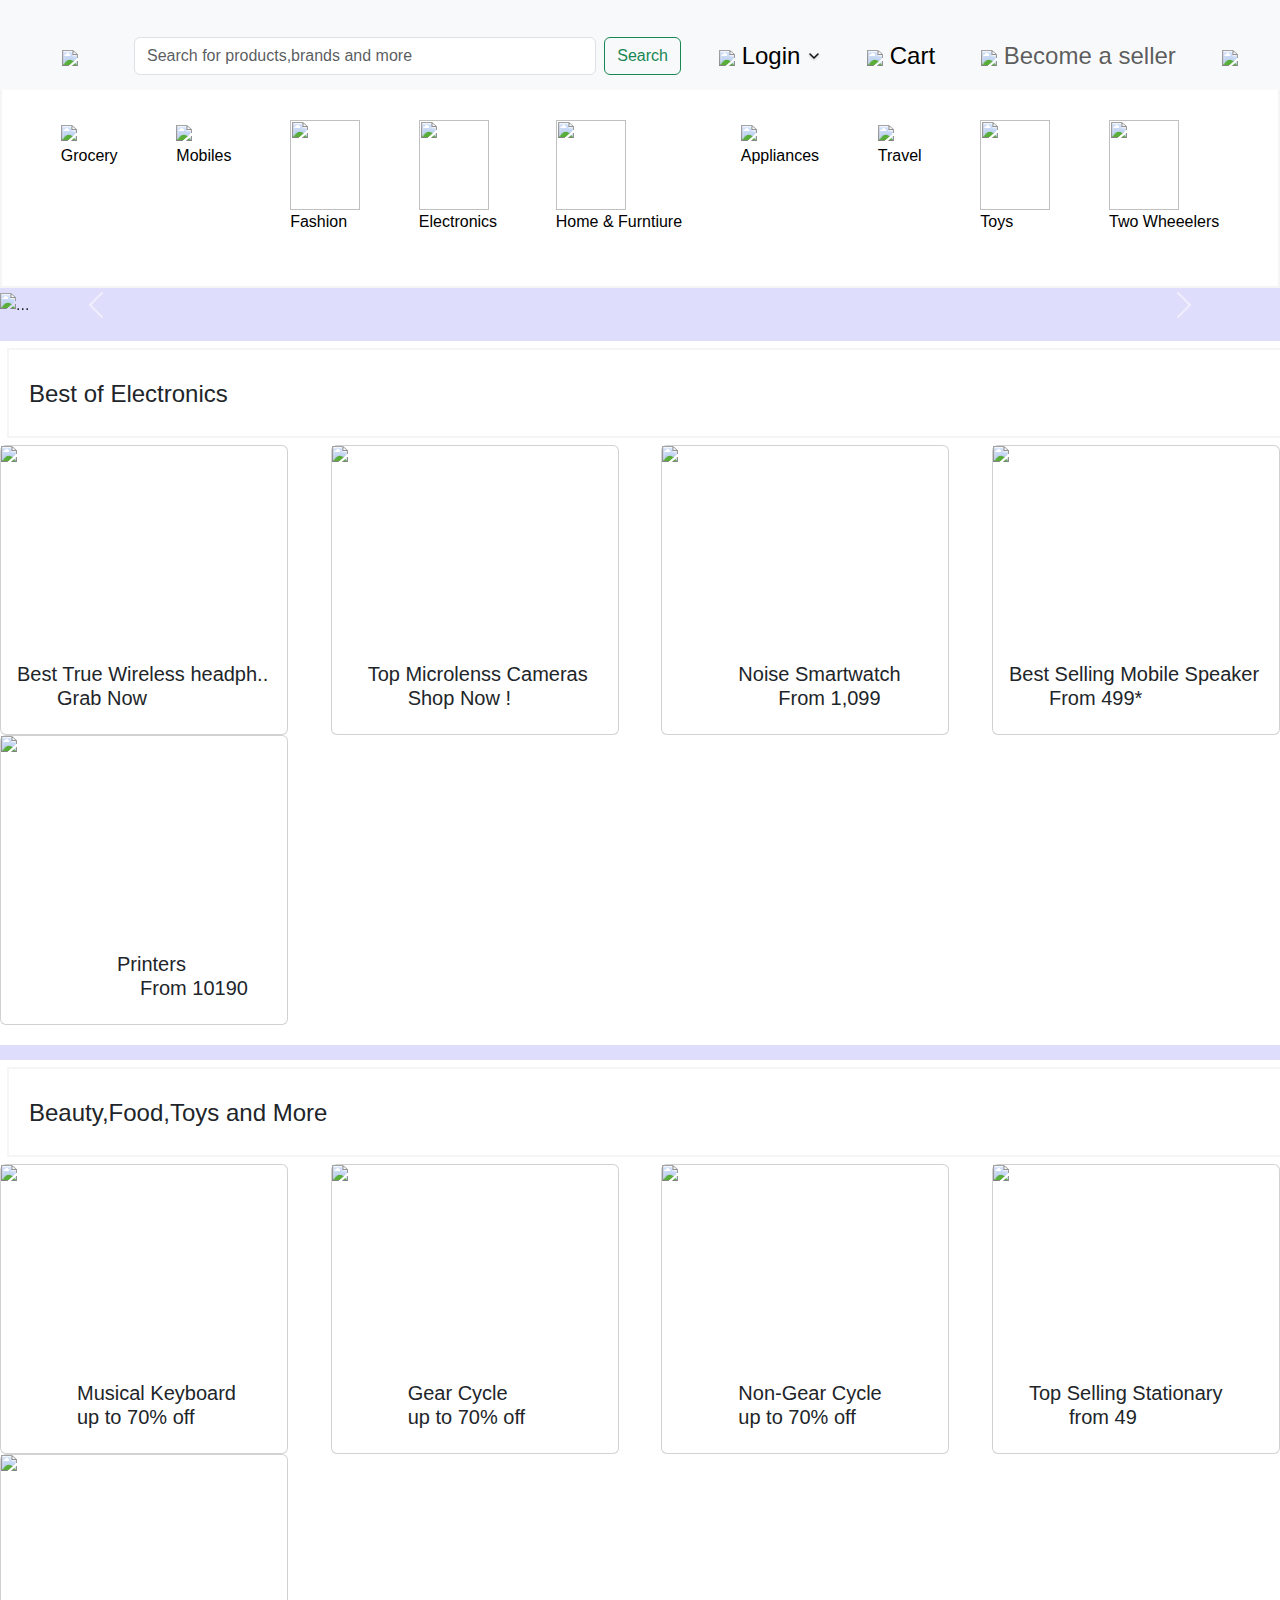
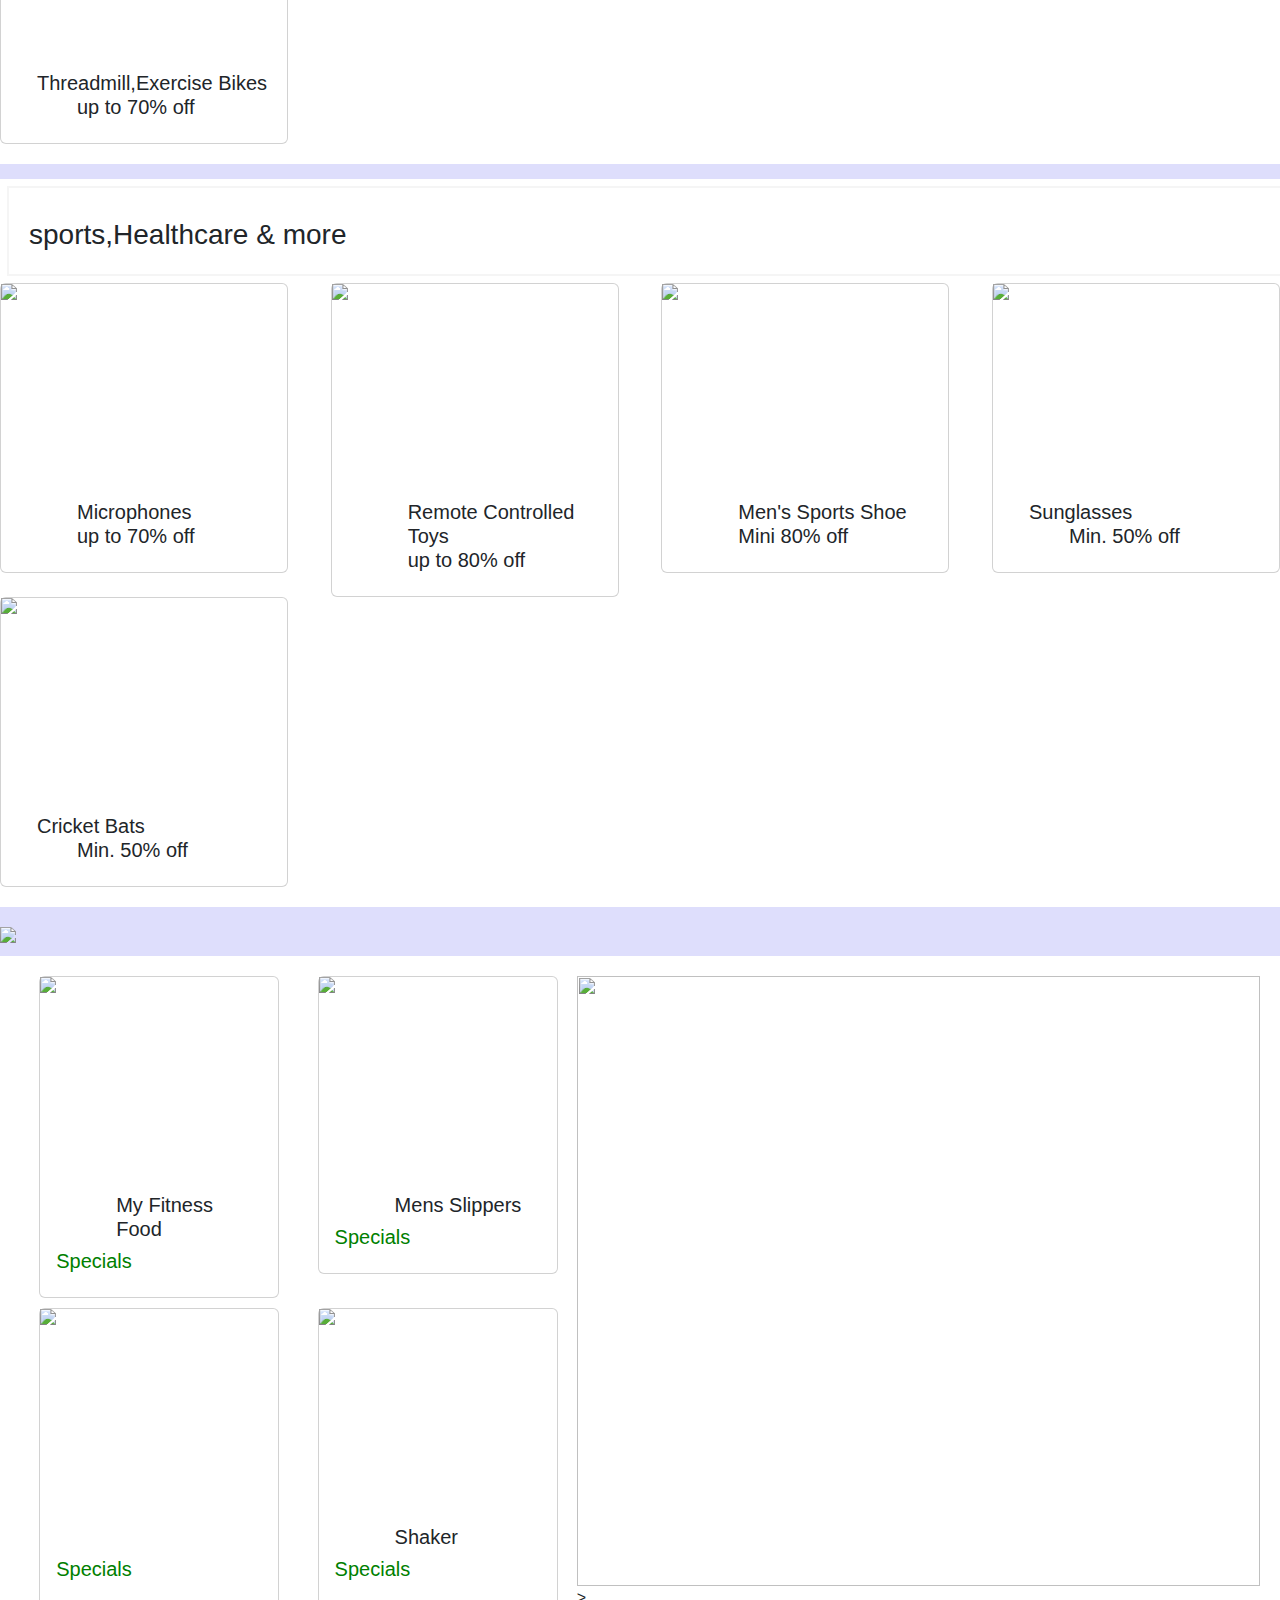
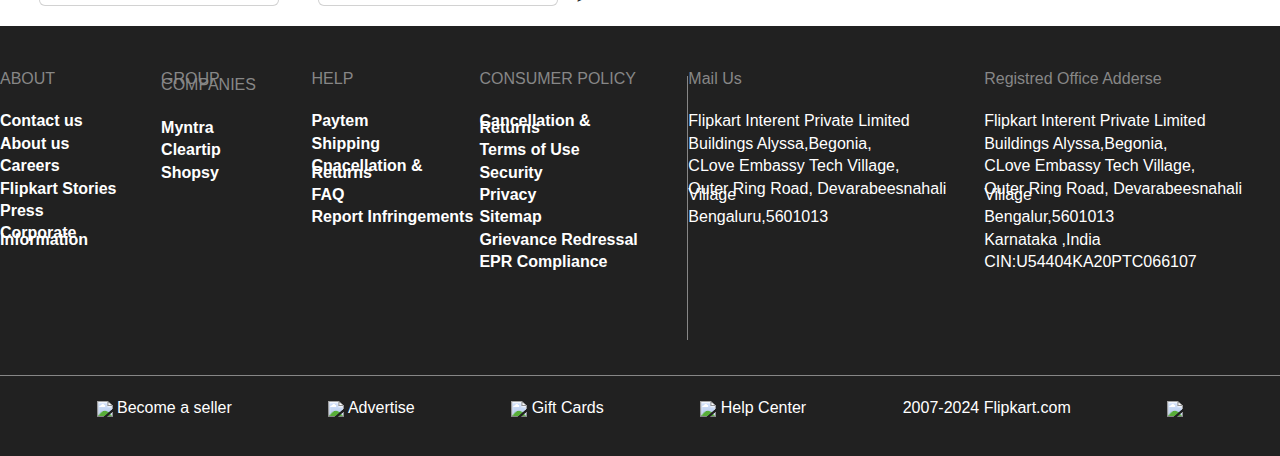
==== commit c4afd4fe: "Update index.html" ====
--- a/index.html
+++ b/index.html
@@ -154,7 +154,7 @@
             </div>
           </div>
         </a>
-         <a href="https://www.flipkart.com/search?q=noise%20smart&otracker=search&otracker1=search&marketplace=FLIPKART&as-show=on&as=off">
+          <a href="noise/index.html">
           <div class="card" style="width: 18rem;" id="c1">
             <img src="https://tse2.mm.bing.net/th?id=OIP.S6dW2Tz4tiz0Q1ALaJIl3AHaIQ&pid=Api&P=0&h=180" id="i1">
             <div class="card-body">
--- a/style.css
+++ b/style.css
@@ -96,7 +96,7 @@
 }
 #c1p2
 {
-    padding-right: 50px;
+    padding-right: 30px;
 }
 .courasel
 {
@@ -122,7 +122,7 @@
     display: flex;
     flex-direction : row ;
     flex-wrap: wrap;
-    justify-content: space-evenly;
+    justify-content: space-between;
     padding-bottom: 20px;
     width:100%
 }
@@ -193,7 +193,7 @@
 .parent1{
     background-color: white;
     display: flex;
- flex-direction: row;
+ flex-flow: row wrap;
  justify-content: space-evenly;
  margin-top: 10px;
     width: 100%;
@@ -201,6 +201,7 @@
 
     
 }
+
 .conclusion
 {
     margin: 0;
@@ -222,11 +223,11 @@
 {
     display: flex;
    justify-content: space-evenly;
-   line-height: 0.4;
+   line-height: 1;
    margin: 0;
    background-color: rgb(33,33,33);
    flex-direction: row;
-   font-size: medium;
+   font-size: small;
    color: white;
    padding-top: 50px; 
    padding-bottom: 35px; 
@@ -251,6 +252,7 @@
     flex-direction: row;
     justify-content: space-evenly;
     padding-top: 20px;
+    
 }
 
 .head
@@ -305,21 +307,29 @@
     color: black;
 
 }
-.mobiles1
-{
-    width: 33.3%;
-}
-@media only screen and (min-width:897px) {
+
+@media only screen and (min-width:1020px) {
     c{
         flex-wrap:nowrap;
        }
-    .mobiles
+    .ccard
     {
      display: none;
     } 
+
+    .parent1{
+        flex-wrap: nowrap;
+    }
+    .conclusion1
+    {
+        line-height: 0.4;
+        font-size: medium;
+    }
  }
-    .conclusion
+ @media only screen and (max-width:1020px)
+ {
+    .conclusion2
     {
-        width:100%;
+        font-size: small;
     }
-}
+ }
